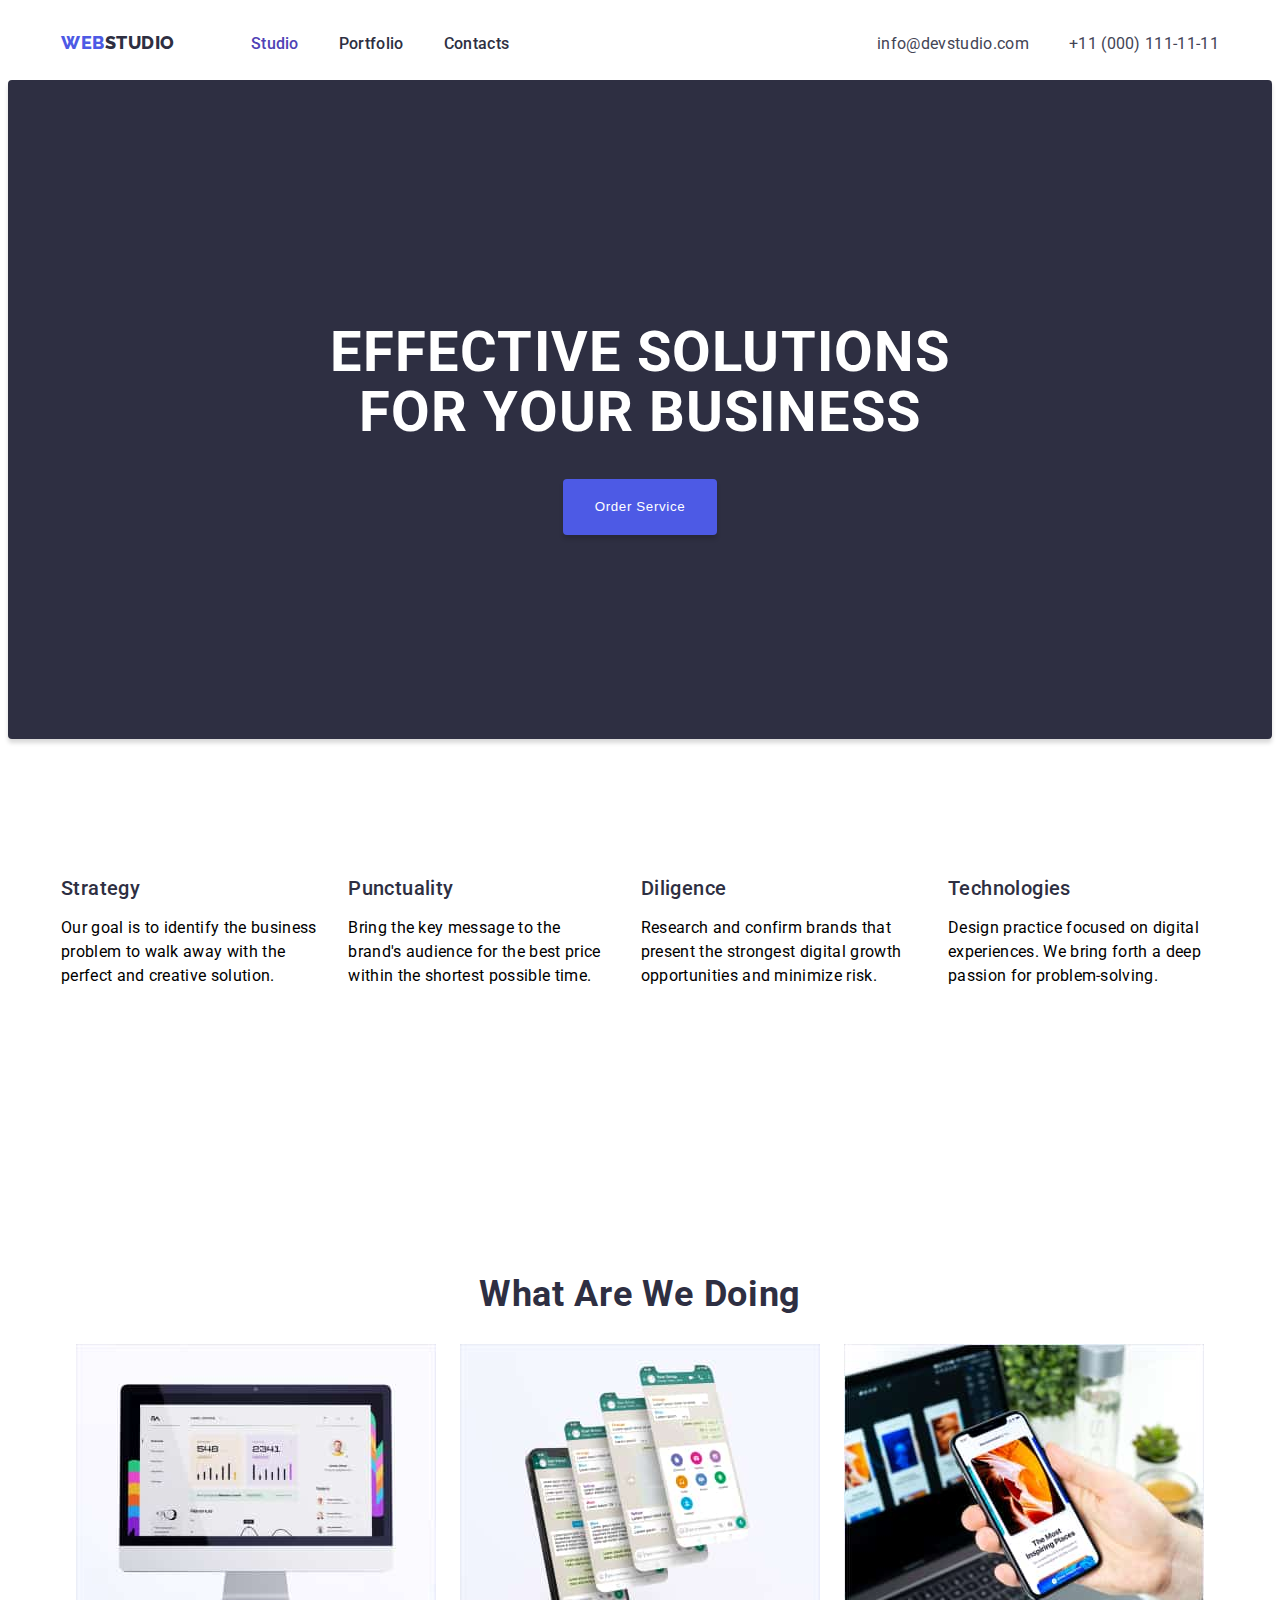
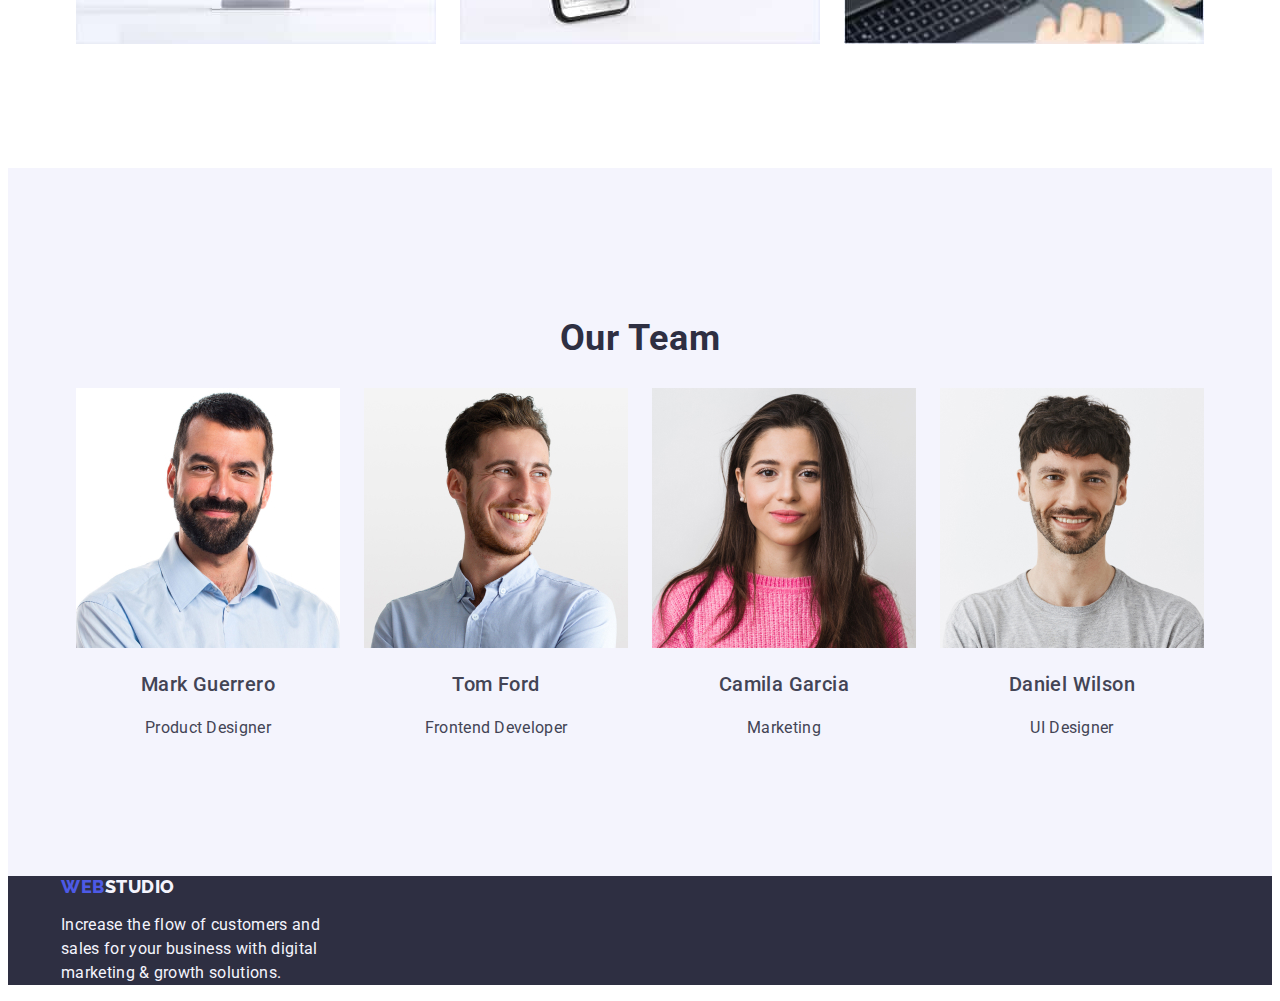
==== index.html @ bcec1100 "Initial commit" ====
<!DOCTYPE html>
<html lang="en">
<head>
    <meta charset="UTF-8">
    <meta name="viewport" content="width=device-width, initial-scale=1.0">
    <title>Studio</title>
    <link <link rel="preconnect" href="https://fonts.googleapis.com" />
    <link rel="preconnect" href="https://fonts.gstatic.com" crossorigin />
    <link href="https://fonts.googleapis.com/css2?family=Raleway:wght@800&family=Roboto:wght@400;500;700;900&display=swap" rel="stylesheet" />
    <link rel="stylesheet" href="./css/styles.css" />
    
</head>
<body>
    <header class="container d-flex header">
        <div class="d-flex">           
            
            <a href="webstudio"class="web"><span>WEB</span><span class="studio-nav"</span>STUDIO</a>
            
                <nav>
            
                <ul class="social-link list">
                    <li><a href="studio.html" class="social-link nav-link active">Studio</a></li>
                    <li><a href="portfolio.html" class="social-link nav-link">Portfolio</a></li>
                    <li><a href="#"class="social-link nav-link">Contacts</a></li>
                </ul>
            </nav>
        </div>    
        <section class="contacts-info list">
            <ul class="list">
                <li><a href="mailto:info@devstudio.com" class="contacts-info">info@devstudio.com</a></li>
                <li><a href="tel:+110001111111" class="contacts-info">+11 (000) 111-11-11</a></li>
            </ul>
        </section>
        
        </header>

        <section class="title banner">
            <h1>Effective Solutions <br />
                for Your Business</h1>
            <button type="button" class="title button">Order Service</button>
        </section>     
  
    

    <main>
        <section class="section container">
            <ul class="techniques f-list">
                <li><h2>Strategy</h2>
                <p>
                Our goal is to identify the business problem to walk away with the perfect and creative solution.
                </p></li>
                <li><h2>Punctuality</h2>
                <p>
                Bring the key message to the brand's audience for the best price within the shortest possible time.
                </p></li>
                <li><h2>Diligence</h2>
                <p>
                Research and confirm brands that present the strongest digital growth opportunities and minimize risk.
                </p></li>
                <li><h2>Technologies</h2>
                <p>
                Design practice focused on digital experiences. We bring forth a deep passion for problem-solving.
                </p></li>
            
            </ul>
    </section>

        <section class="what-we-do section container">        
        <h2>What are we doing</h2>
       
            <ul class="f-list">
                <li> <img src="images1/rectangle-71-(3).jpg" alt="rectangle-71-(3)" width="360" /></li>
                <li> <img src="images1/mobile.jpg" alt="mobile" width="360"/></li>
                <li> <img src="images1/mobile-with-hand.jpg" alt="mobile-with-hand" width="360" /></li>

            </ul>         


        </section>
        <div class="bg-cloud">
        <section class="team section container">
            
            <h2>Our Team</h2>                     
   
                <ul class="team-members f-list">
                <li> <img src="images2/images-1.jpg" alt="mark-guerrero" width="264" />
                <h3>Mark Guerrero</h3>
                <p>Product Designer</p></li>
                <li> <img src="images2/images-2.jpg" alt="tom-ford" width="264" />
                <h3>Tom Ford</h3>
                <p>Frontend Developer</p></li>
                <li> <img src="images2/images-3.jpg" alt="camila-garcia" width="264" />
                <h3>Camila Garcia</h3>
                <p>Marketing</p></li>
                <li> <img src="images2/images-4.jpg" alt="daniel-wilson" width="264" />
                <h3>Daniel Wilson</h3>
                <p>UI Designer</p></li>

                </ul>   
                        
         </section>   
        </div>
    </main>
 
    <footer>
        <section class="container">
        <a href="webstudio"class="web"><span>WEB</span><span class="studio-footer">STUDIO</span></a>
              
        <p class="text">
        Increase the flow of customers and <br/>
        sales for your business with digital <br/>
        marketing & growth solutions.
        </p>         
        
        </section>
    </footer>
    
    
</body>
</html>
---- css/styles.css ----
:root {
    --IRIS: #4D5AE5;
    --NAVY-BLUE: #2e2f42;
    --SLATE: #434455;
    --CLOUD: #f4f4fd;
    --ocean:#4f42b5;



}
ul {      
    list-style-type: none;
    padding: 0;
    margin: 0;
    

}
section.contact {
    text-decoration: none;

}

body {
    font-family: "Roboto", sans-serif;
}

section.title {
    background-color: #2E2F42;
}

h1 {
    font-size: 56px;
    text-align: center;
    font-family: Roboto;
    font-weight: 700;
    line-height: 60px;
    letter-spacing: 1.12px;
    text-transform: uppercase; 
    padding-top: 188px;
    
}


    
.container {
    max-width: 1158px;
    padding: 0 15px;
    margin: 0 auto;
}

.d-flex {
    display: flex;
        
}

.header {
    align-items: center;
    justify-content:space-between;
    padding-bottom: 24px;
    padding-top: 24px;
    margin: 0 auto;
        
}

nav .list {
    gap: 40px;
}

header .web {
    padding-right: 76px;
   
    
}

.title {
    color:#ffffff;
    background-color: #4D5AE5;
    border-radius: 4px;
    border: none;
    box-shadow: 0px 4px 4px 0px rgba(0, 0, 0, 0.15);
    font-size: 16px
    font-weight: 500;
    line-height: 24px;
    letter-spacing: 0.64px; 
    text-align: center;
    padding: 16px 32px;


    
}

.title button {
    text-align: center;
    margin-bottom: 188px;
}

.title button:hover {
    cursor: pointer;
    background-color: var(--ocean);
    
}

.web {
    color: #4d5ae5;
    text-decoration: none;
    font-family: Raleway;
    font-size: 18px;
    font-weight: 800;
    line-height: 21px;
    letter-spacing: 0.54px;
    text-transform: uppercase;   
}

.studio-nav {
    color: var(--NAVY-BLUE);
           
   
}
.social-link { 
    text-decoration: none;
    list-style-type: none;
    font-size: 16px;
    line-height: 24px;
    color: #2E2F42;
    letter-spacing: 0.32px;
    font-weight: 500;
    display: flex;
    
}    

.nav-link:hover,
.nav-link:focus {
    color: var(--ocean);
}

.active {
    color: var(--ocean);
}



.contacts-info {
    text-decoration: none;
    list-style-type: none;
    font-size: 16px;
    line-height: 24px;
    color: var(--SLATE);
    letter-spacing: 0.32px;
    font-weight: 400;
          
}

.list {
    display: flex;
    gap: 40px;
    
    
}

.f-list {
    display: flex;
    gap: 24px;
    justify-content: center;
   
    
}

.section {
    padding: 120px 0px;
   
}

.techniques h2 {
    color: var(--NAVY-BLUE);
    font-size: 20px;
    font-weight: 500;
    line-height: 24px;
    letter-spacing: 0.4px;
   

}

.techniques p {
    font-size: 16px;
    font-weight: 400px;
    line-height: 24px;
    letter-spacing: 0.32px;
    

}

.what-we-do h2 {
    font-size: 36px;
    font-weight: 700;
    line-height: 40px;
    letter-spacing: 0.72px;
    text-transform: capitalize;
    text-align: center;
    color: var(--NAVY-BLUE);

}

.bg-cloud {
    background: var(--CLOUD);
}


.team h2 {
    color: var(--NAVY-BLUE);
    text-align: center;
    font-size: 36px;
    font-weight: 700;
    line-height: 40px;
    letter-spacing: 0.72px;
    text-transform: capitalize;  

}

.team-members h3 {
    color: var(--SLATE);
    font-size: 20px;
    font-weight: 500;
    line-height: 24px;
    letter-spacing: 0.4px; 
    text-align: center;

}

.team-members p {
    color: var(--SLATE);
    font-size: 16px;
    font-weight: 400;
    line-height: 24px;
    letter-spacing: 0.32px;
    text-align: center;


}
.text {
    color: var(--CLOUD);
    font-size: 16px;
    font-weight: 400;
    line-height: 24px;
    letter-spacing: 0.32px;

}

footer {
    background-color: var(--NAVY-BLUE) ;
    
}


.studio-footer {
    color: var(--CLOUD);

}
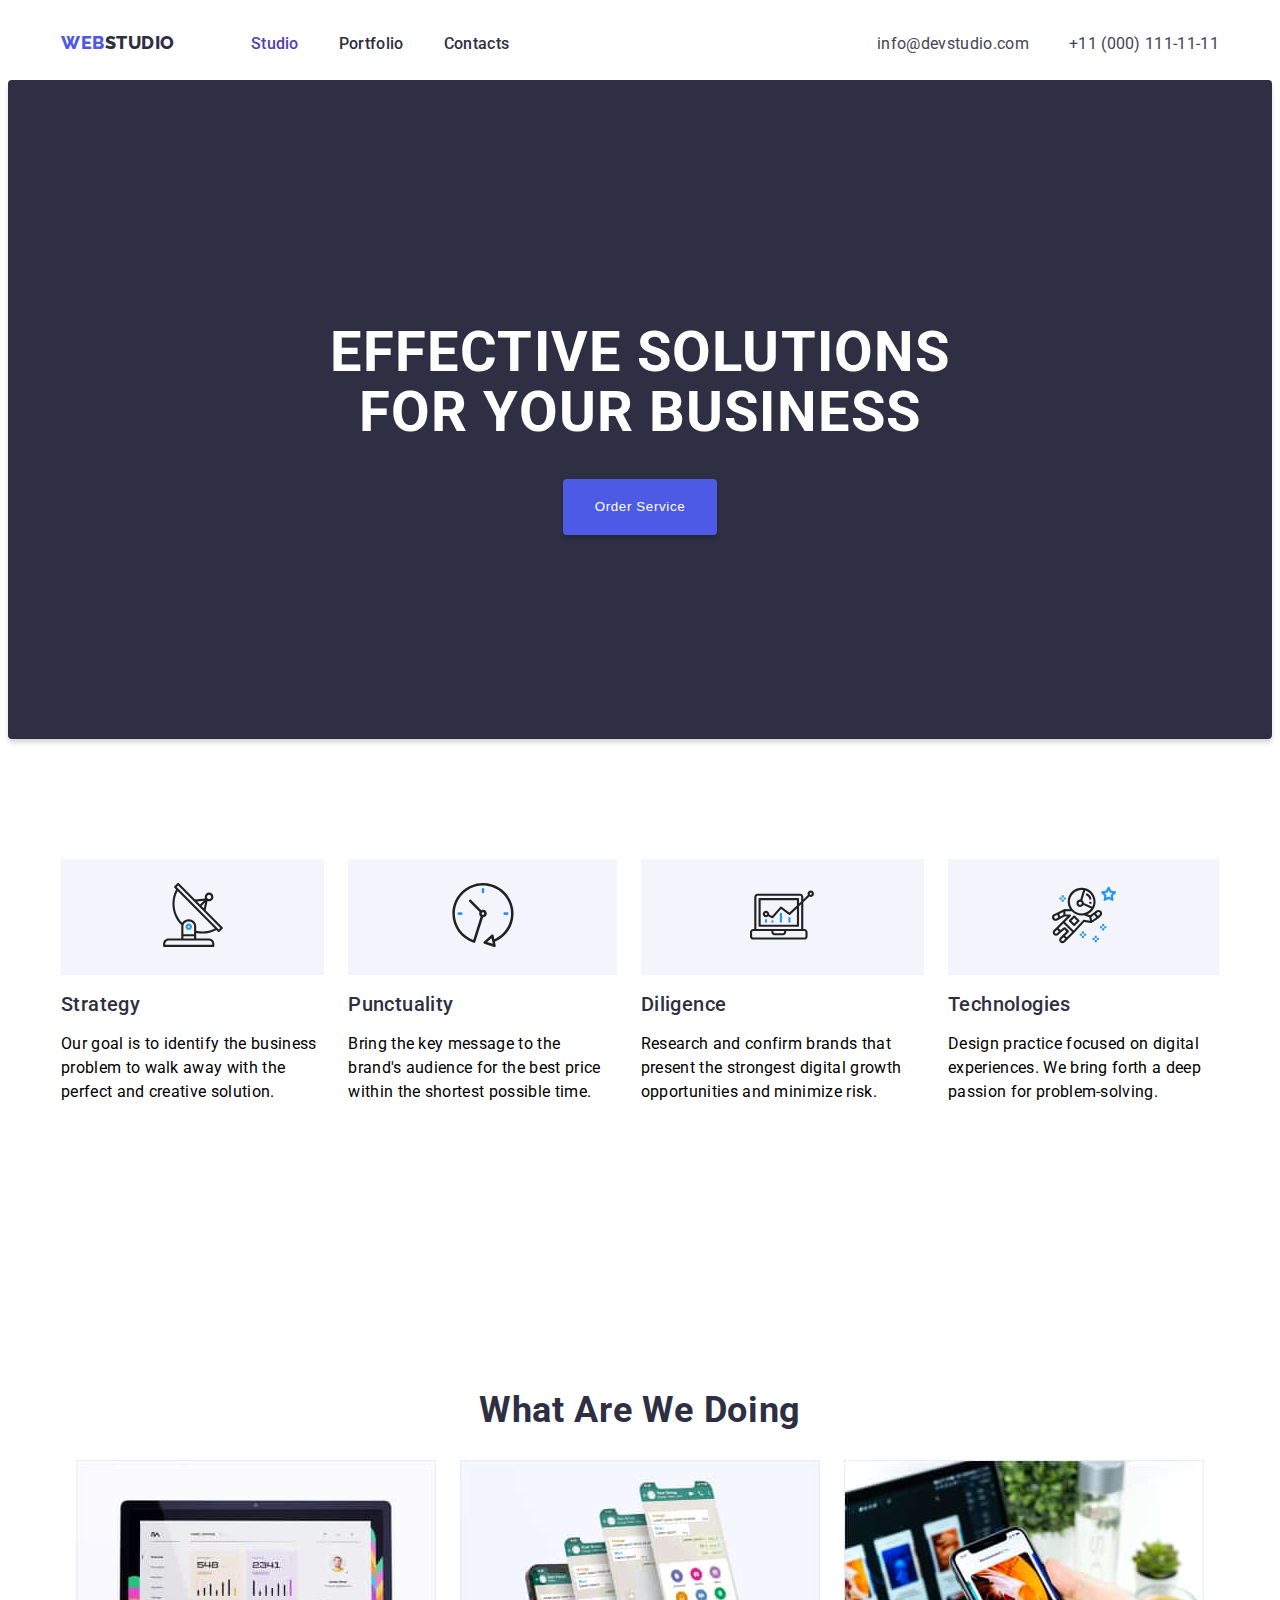
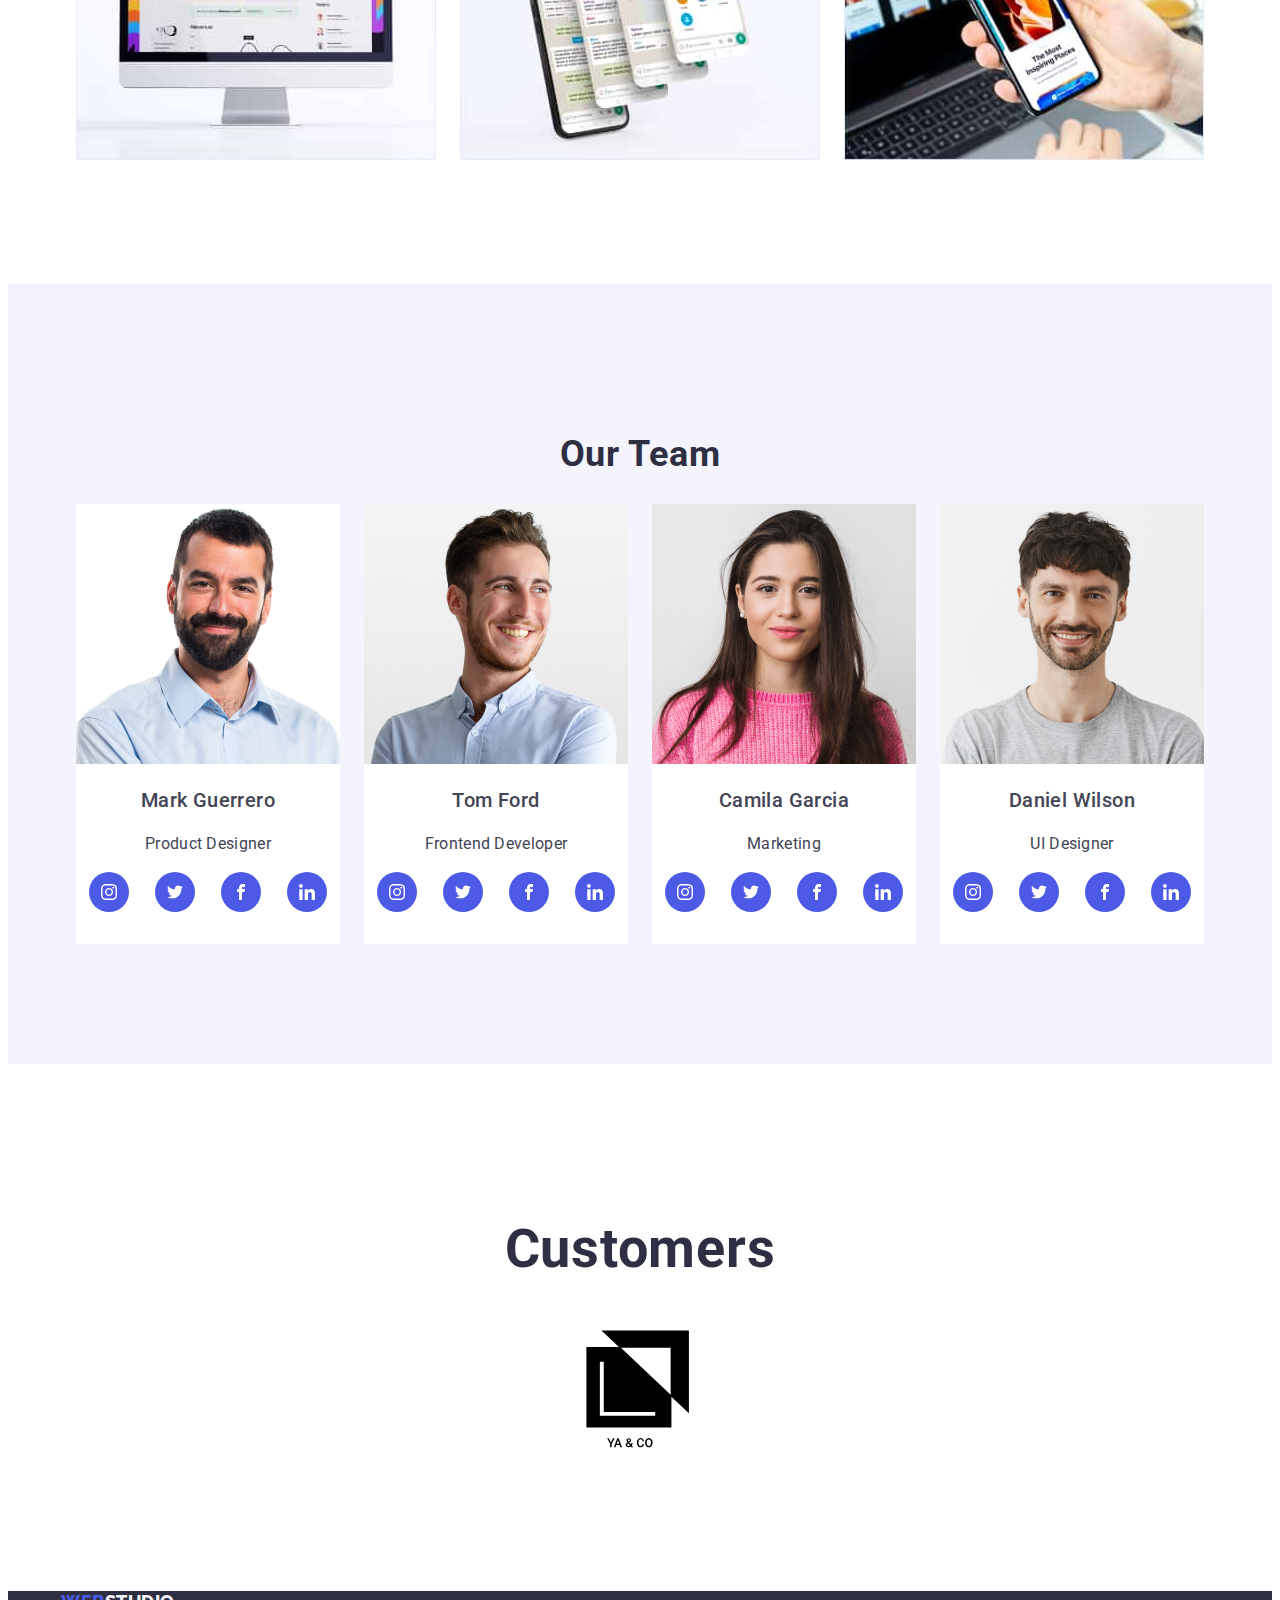
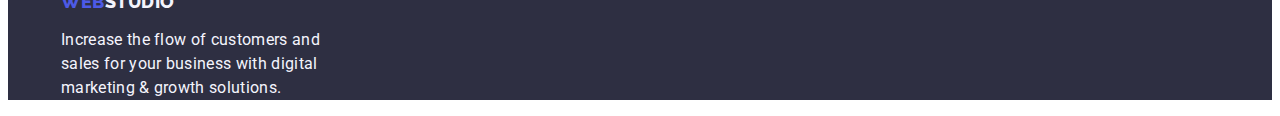
==== commit a8a393ea: "homework 4" ====
--- a/index.html
+++ b/index.html
@@ -45,19 +45,44 @@
     <main>
         <section class="section container">
             <ul class="techniques f-list">
-                <li><h2>Strategy</h2>
+                <li>
+                    <div class="about-icon " >
+                        <svg width="64" height="64">
+                            <use href="./images1/icons.svg#antenna-1"></use>
+                        </svg>
+                    </div>
+                    <h2>Strategy</h2>
                 <p>
                 Our goal is to identify the business problem to walk away with the perfect and creative solution.
                 </p></li>
-                <li><h2>Punctuality</h2>
+                <li>
+                 <div class="about-icon " >
+                        <svg width="64" height="64">
+                            <use href="./images1/icons.svg#clock-1"></use>
+                        </svg>
+                    </div>                
+                    <h2>Punctuality</h2>
                 <p>
                 Bring the key message to the brand's audience for the best price within the shortest possible time.
                 </p></li>
-                <li><h2>Diligence</h2>
+                <li>
+                    <div class="about-icon ">
+                        <svg width="64" height="64">
+                            <use href="./images1/icons.svg#diagram-1"></use>
+                        </svg>
+                    </div>
+                    
+                    <h2>Diligence</h2>
                 <p>
                 Research and confirm brands that present the strongest digital growth opportunities and minimize risk.
                 </p></li>
-                <li><h2>Technologies</h2>
+                <li>
+                    <div class="about-icon ">
+                        <svg width="64" height="64">
+                            <use href="./images1/icons.svg#astronaut-1"></use>
+                        </svg>
+                    </div>
+                    <h2>Technologies</h2>
                 <p>
                 Design practice focused on digital experiences. We bring forth a deep passion for problem-solving.
                 </p></li>
@@ -83,23 +108,162 @@
             <h2>Our Team</h2>                     
    
                 <ul class="team-members f-list">
-                <li> <img src="images2/images-1.jpg" alt="mark-guerrero" width="264" />
+                <li> 
+                    <div class="team-caption">
+                    <img src="images2/images-1.jpg" alt="mark-guerrero" width="264" />
                 <h3>Mark Guerrero</h3>
-                <p>Product Designer</p></li>
-                <li> <img src="images2/images-2.jpg" alt="tom-ford" width="264" />
+                <p>Product Designer</p>
+                <div class="team-socials">
+                    <a class="team-socials-icon">
+
+                        <svg width="16" height="16">
+                        <use href="./images1/icons.svg#instagram-2"></use>
+                        </svg>
+                    </a>
+                    <a class="team-socials-icon">
+                    
+                        <svg width="16" height="16">
+                            <use href="./images1/icons.svg#twitter-1"></use>
+                        </svg>
+                    </a>
+                    <a class="team-socials-icon">
+                    
+                        <svg width="16" height="16">
+                            <use href="./images1/icons.svg#facebook"></use>
+                        </svg>
+                    </a>
+                    <a class="team-socials-icon">
+                    
+                        <svg width="16" height="16">
+                            <use href="./images1/icons.svg#linkedin-1"></use>
+                        </svg>
+                    </a>
+                </div>
+                
+            </li>
+
+                <li> 
+                    <div class="team-caption">
+                    
+                    <img src="images2/images-2.jpg" alt="tom-ford" width="264" />
                 <h3>Tom Ford</h3>
-                <p>Frontend Developer</p></li>
-                <li> <img src="images2/images-3.jpg" alt="camila-garcia" width="264" />
+                <p>Frontend Developer</p>
+                    <div class="team-socials">
+                        <a class="team-socials-icon">
+                    
+                            <svg width="16" height="16">
+                                <use href="./images1/icons.svg#instagram-2"></use>
+                            </svg>
+                        </a>
+                        <a class="team-socials-icon">
+                    
+                            <svg width="16" height="16">
+                                <use href="./images1/icons.svg#twitter-1"></use>
+                            </svg>
+                        </a>
+                        <a class="team-socials-icon">
+                    
+                            <svg width="16" height="16">
+                                <use href="./images1/icons.svg#facebook"></use>
+                            </svg>
+                        </a>
+                        <a class="team-socials-icon">
+                    
+                            <svg width="16" height="16">
+                                <use href="./images1/icons.svg#linkedin-1"></use>
+                            </svg>
+                        </a>
+                    </div>
+            </li>
+
+                <li>
+                    <div class="team-caption">
+                    <img src="images2/images-3.jpg" alt="camila-garcia" width="264" />
                 <h3>Camila Garcia</h3>
-                <p>Marketing</p></li>
-                <li> <img src="images2/images-4.jpg" alt="daniel-wilson" width="264" />
+                <p>Marketing</p>
+                <div class="team-socials">
+                    <a class="team-socials-icon">
+                
+                        <svg width="16" height="16">
+                            <use href="./images1/icons.svg#instagram-2"></use>
+                        </svg>
+                    </a>
+                    <a class="team-socials-icon">
+                
+                        <svg width="16" height="16">
+                            <use href="./images1/icons.svg#twitter-1"></use>
+                        </svg>
+                    </a>
+                    <a class="team-socials-icon">
+                
+                        <svg width="16" height="16">
+                            <use href="./images1/icons.svg#facebook"></use>
+                        </svg>
+                    </a>
+                    <a class="team-socials-icon">
+                
+                        <svg width="16" height="16">
+                            <use href="./images1/icons.svg#linkedin-1"></use>
+                        </svg>
+                    </a>
+                </div>
+            </li>
+                <li>
+                    <div class="team-caption">                
+                    <img src="images2/images-4.jpg" alt="daniel-wilson" width="264" />
                 <h3>Daniel Wilson</h3>
-                <p>UI Designer</p></li>
-
-                </ul>   
+                <p>UI Designer</p>
+            <div class="team-socials">
+                <a class="team-socials-icon">
+            
+                    <svg width="16" height="16">
+                        <use href="./images1/icons.svg#instagram-2"></use>
+                    </svg>
+                </a>
+                <a class="team-socials-icon">
+            
+                    <svg width="16" height="16">
+                        <use href="./images1/icons.svg#twitter-1"></use>
+                    </svg>
+                </a>
+                <a class="team-socials-icon">
+            
+                    <svg width="16" height="16">
+                        <use href="./images1/icons.svg#facebook"></use>
+                    </svg>
+                </a>
+                <a class="team-socials-icon">
+            
+                    <svg width="16" height="16">
+                        <use href="./images1/icons.svg#linkedin-1"></use>
+                    </svg>
+                </a>
+            </div>
+                   
+            </li>
+
+        </ul>   
                         
          </section>   
         </div>
+
+        
+        <section class="customers section container">
+            <h2>Customers</h2>
+            <ul>
+                <li>
+                    <a href="#">
+                        <svg>
+                            <use href="./images1/icons.svg#Logo-6">
+                                 
+                            </use>
+                        </svg>
+                    </a>
+                </li>
+            </ul>
+
+
+        </section>
     </main>
  
     <footer>
--- a/css/styles.css
+++ b/css/styles.css
@@ -170,6 +170,12 @@
    
 }
 
+.about-icon {
+    padding: 24px 0;
+    text-align: center;
+    background-color: var(--CLOUD); 
+}
+
 .techniques h2 {
     color: var(--NAVY-BLUE);
     font-size: 20px;
@@ -204,6 +210,35 @@
     background: var(--CLOUD);
 }
 
+.team-socials {
+    display: flex;
+    justify-content: space-around;
+    padding-bottom: 32px;
+
+}
+.team-socials-icon {
+    background-color: var(--IRIS);
+    border-radius: 50%;
+    height: 40px;
+    width: 40px;
+    display: flex;
+    align-items: center;
+    justify-content: center;
+    
+
+
+}
+
+.team-socials-icon svg {
+    fill: white;
+    
+}
+
+.team-caption {
+    background-color: #ffffff;
+}
+ 
+
 
 .team h2 {
     color: var(--NAVY-BLUE);
@@ -215,7 +250,16 @@
     text-transform: capitalize;  
 
 }
-
+.customers {
+    color: var(--NAVY-BLUE);
+    text-align: center;
+    font-size: 36px;
+    font-weight: 700;
+    line-height: 40px;
+    letter-spacing: 0.72px;
+    text-transform: capitalize;
+
+}
 .team-members h3 {
     color: var(--SLATE);
     font-size: 20px;
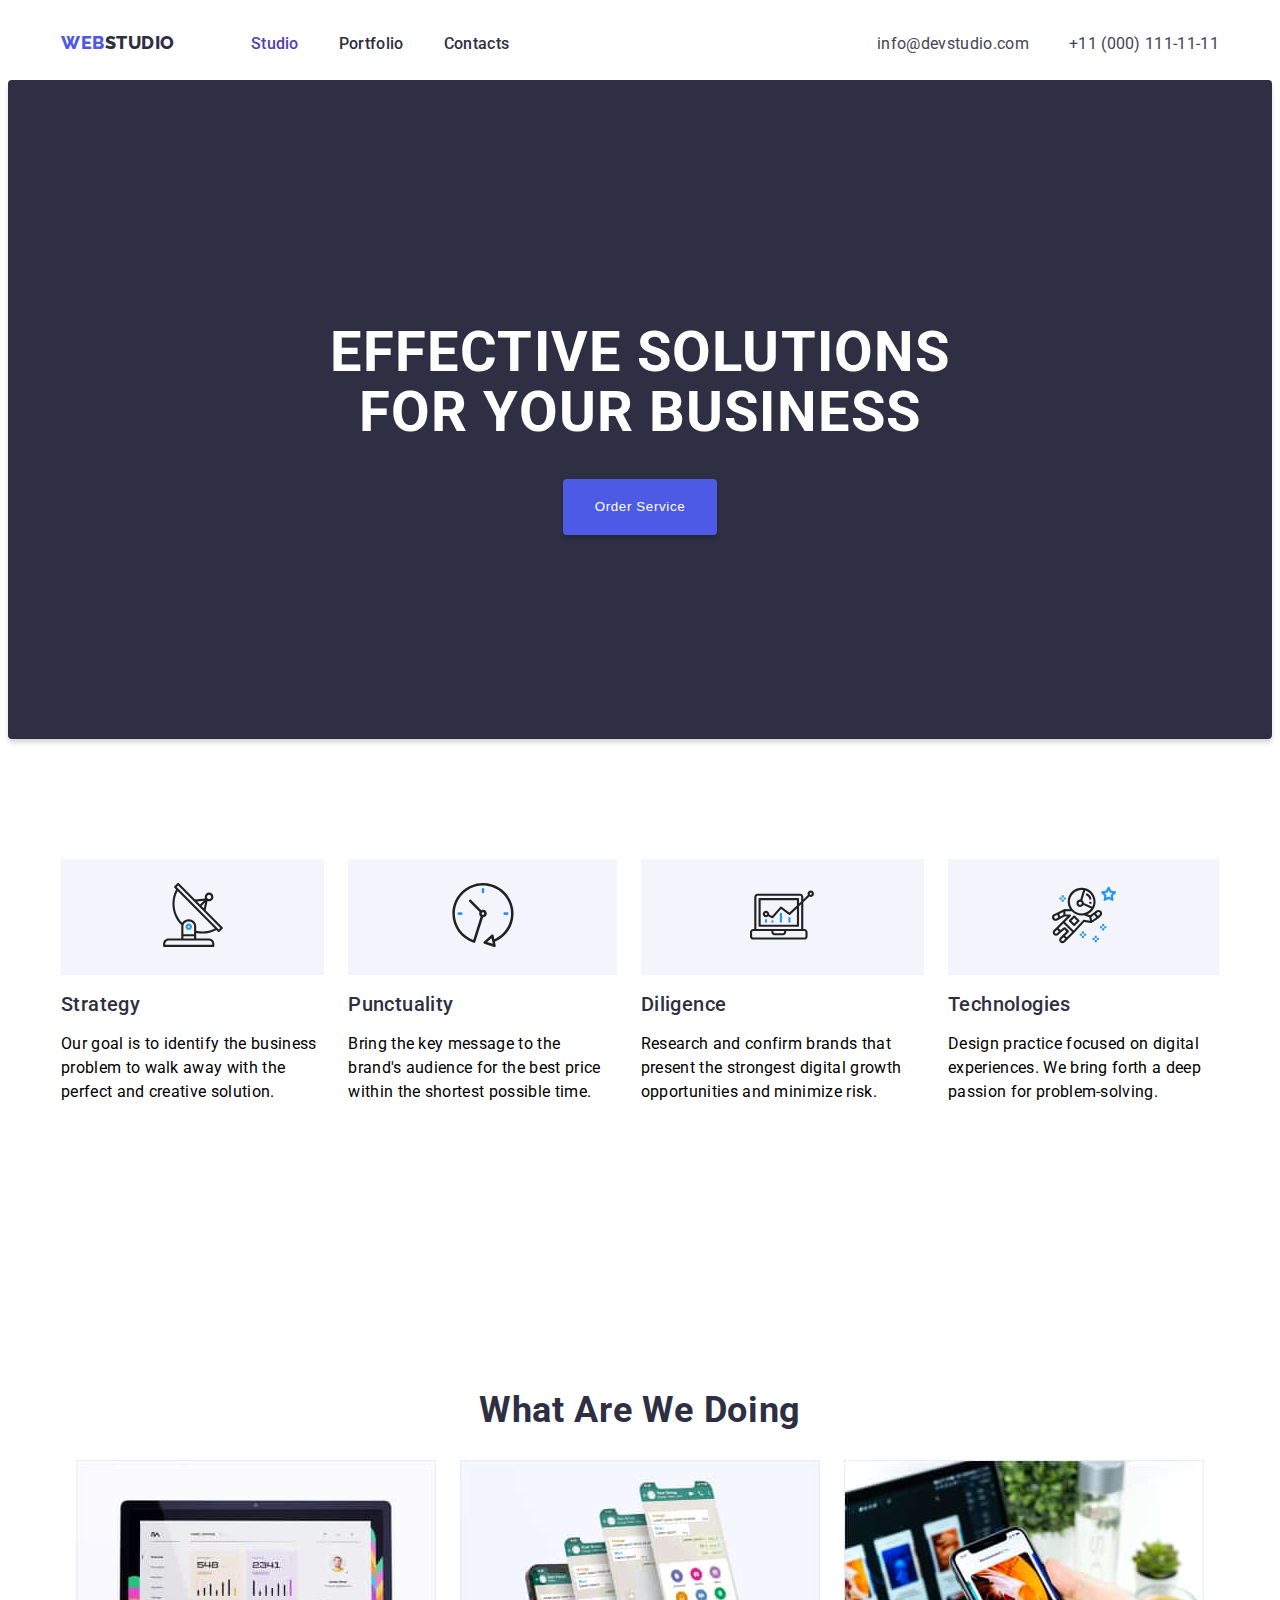
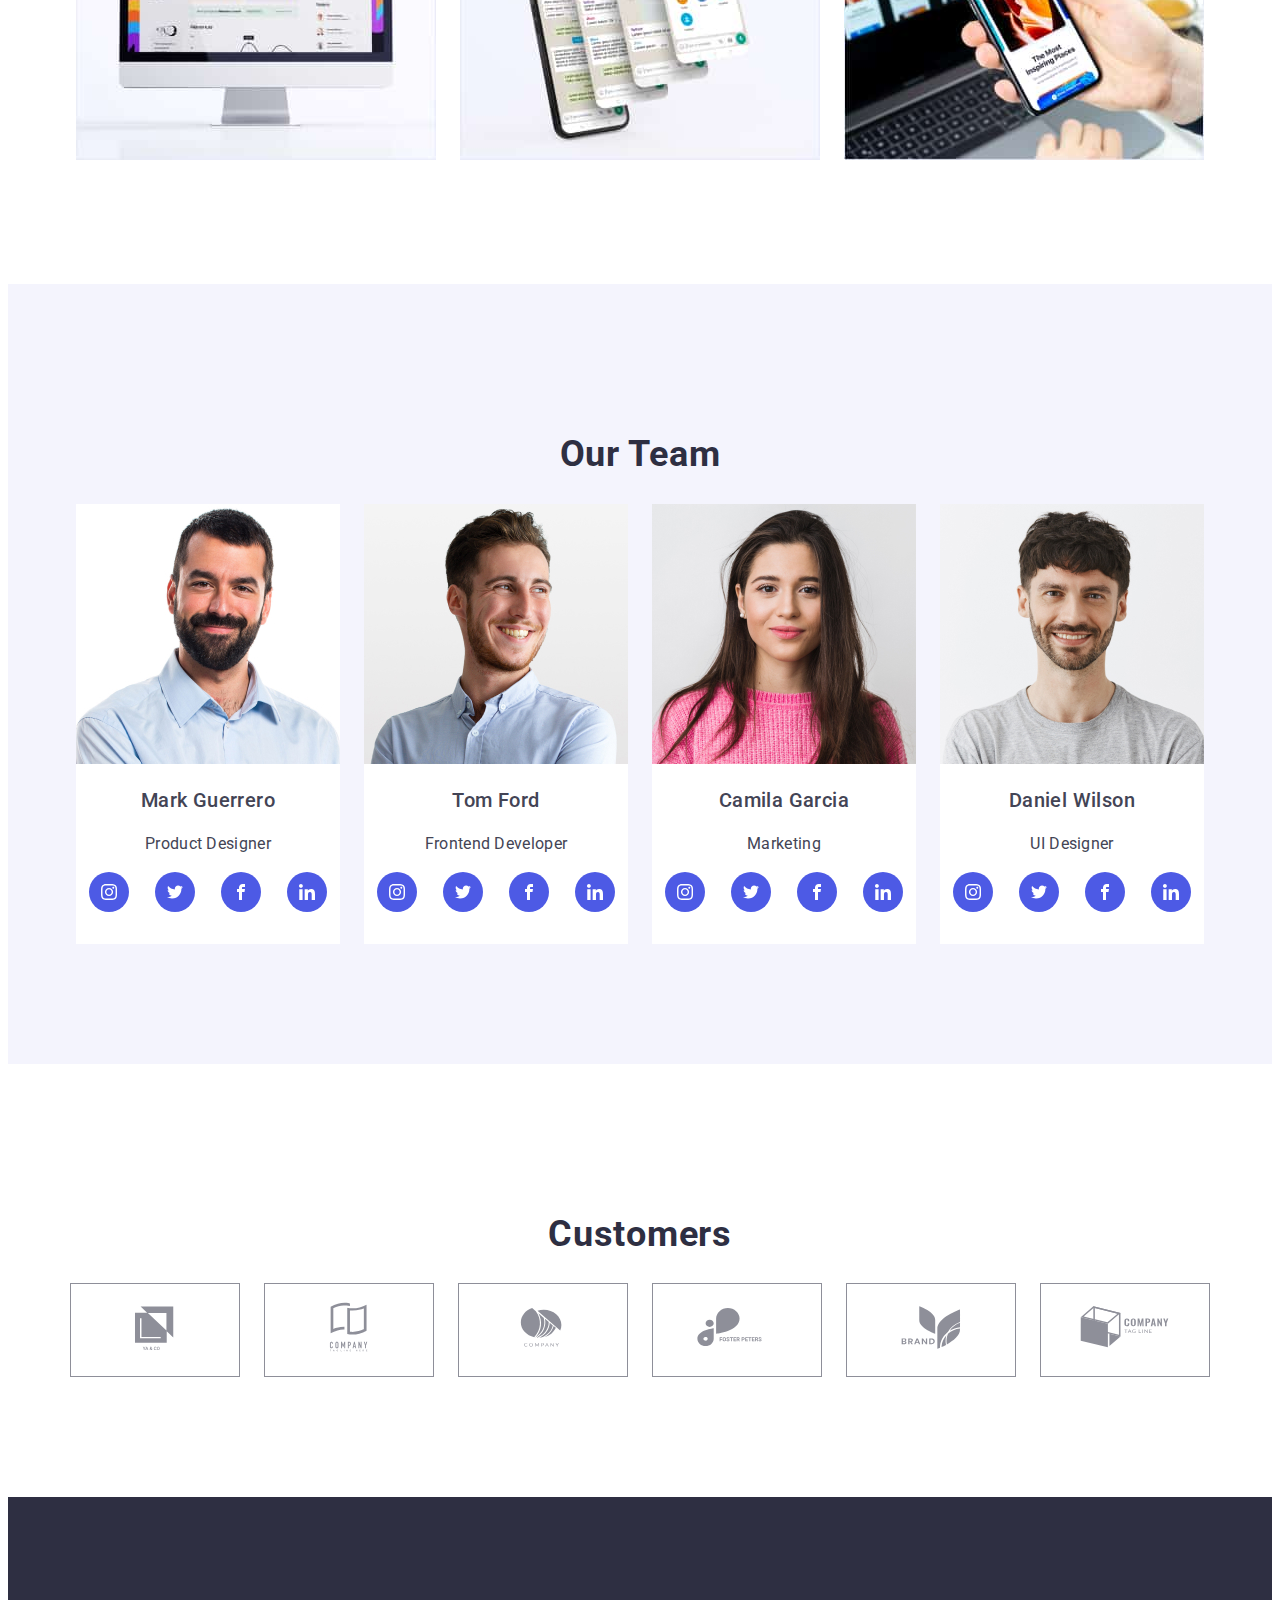
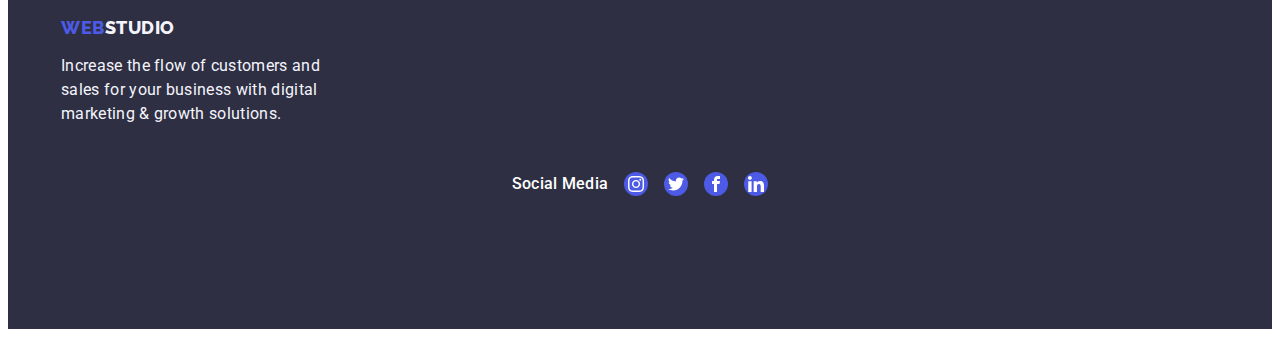
==== commit a6ce3c7a: "update css" ====
--- a/index.html
+++ b/index.html
@@ -250,12 +250,58 @@
         
         <section class="customers section container">
             <h2>Customers</h2>
-            <ul>
-                <li>
-                    <a href="#">
-                        <svg>
+            <ul class="f-list">
+                <li class="customer-icon">
+                    <a href="#">
+                        <svg width="104" height="56">
                             <use href="./images1/icons.svg#Logo-6">
                                  
+                            </use>
+                        </svg>
+                    </a>
+                </li>
+
+                <li class="customer-icon">
+                    <a href="#">
+                        <svg width="104" height="56">
+                            <use href="./images1/icons.svg#Logo-4">
+                
+                            </use>
+                        </svg>
+                    </a>
+                </li>
+                <li class="customer-icon">
+                    <a href="#">
+                        <svg width="104" height="56">
+                            <use href="./images1/icons.svg#Logo-5">
+                
+                            </use>
+                        </svg>
+                    </a>
+                </li>
+                <li class="customer-icon">
+                    <a href="#">
+                        <svg width="104" height="56">
+                            <use href="./images1/icons.svg#Logo-2">
+                
+                            </use>
+                        </svg>
+                    </a>
+                </li>
+                <li class="customer-icon">
+                    <a href="#">
+                        <svg width="104" height="56">
+                            <use href="./images1/icons.svg#Logo">
+                
+                            </use>
+                        </svg>
+                    </a>
+                </li>
+                <li class="customer-icon">
+                    <a href="#">
+                        <svg width="104" height="56">
+                            <use href="./images1/icons.svg#Logo-1">
+                
                             </use>
                         </svg>
                     </a>
@@ -267,15 +313,47 @@
     </main>
  
     <footer>
-        <section class="container">
-        <a href="webstudio"class="web"><span>WEB</span><span class="studio-footer">STUDIO</span></a>
-              
-        <p class="text">
-        Increase the flow of customers and <br/>
-        sales for your business with digital <br/>
-        marketing & growth solutions.
-        </p>         
-        
+        <section class="section container">
+            <div>
+                <a href="webstudio"class="web"><span>WEB</span><span class="studio-footer">STUDIO</span></a>
+                <p class="text">
+                Increase the flow of customers and <br />
+                sales for your business with digital <br />
+                marketing & growth solutions.
+                </p>
+            </div>
+
+            <div class="footer-socials-icon">
+                
+                <h2 class="social-media">Social Media</h2>
+                
+                <a class="socials-icon">
+        
+                    <svg width="16" height="16">
+                        <use href="./images1/icons.svg#instagram-2"></use>
+                    </svg>
+                </a>
+                <a class="socials-icon">
+        
+                    <svg width="16" height="16">
+                        <use href="./images1/icons.svg#twitter-1"></use>
+                    </svg>
+                </a>
+                <a class="socials-icon">
+        
+                    <svg width="16" height="16">
+                        <use href="./images1/icons.svg#facebook"></use>
+                    </svg>
+                </a>
+                <a class="socials-icon">
+        
+                    <svg width="16" height="16">
+                        <use href="./images1/icons.svg#linkedin-1"></use>
+                    </svg>
+                </a>
+       
+            </div>
+            
         </section>
     </footer>
     
--- a/css/styles.css
+++ b/css/styles.css
@@ -4,6 +4,7 @@
     --SLATE: #434455;
     --CLOUD: #f4f4fd;
     --ocean:#4f42b5;
+    --light slate: #8e8f99;
 
 
 
@@ -26,6 +27,7 @@
 
 section.title {
     background-color: #2E2F42;
+   
 }
 
 h1 {
@@ -87,6 +89,12 @@
 
 
     
+}
+
+.title banner {
+    background: url("./images1/people-office-1.jpg");
+    height: 600px;
+    background-size: cover;
 }
 
 .title button {
@@ -250,36 +258,107 @@
     text-transform: capitalize;  
 
 }
-.customers {
+
+
+.team-members h3 {
+    color: var(--SLATE);
+    font-size: 20px;
+    font-weight: 500;
+    line-height: 24px;
+    letter-spacing: 0.4px; 
+    text-align: center;
+
+}
+
+.team-members p {
+    color: var(--SLATE);
+    font-size: 16px;
+    font-weight: 400;
+    line-height: 24px;
+    letter-spacing: 0.32px;
+    text-align: center;
+
+}
+
+
+.customers h2 {
     color: var(--NAVY-BLUE);
     text-align: center;
     font-size: 36px;
     font-weight: 700;
     line-height: 40px;
     letter-spacing: 0.72px;
-    text-transform: capitalize;
-
-}
-.team-members h3 {
-    color: var(--SLATE);
-    font-size: 20px;
-    font-weight: 500;
-    line-height: 24px;
-    letter-spacing: 0.4px; 
-    text-align: center;
-
-}
-
-.team-members p {
-    color: var(--SLATE);
-    font-size: 16px;
-    font-weight: 400;
-    line-height: 24px;
-    letter-spacing: 0.32px;
-    text-align: center;
-
-
-}
+
+}
+.customer-icon {
+    border: 1px solid #8e8f99;
+    padding: 16px 32px;
+
+}
+
+.customer-icon:hover,
+.customer-icon:focus {
+    border-color: var(--IRIS);
+
+}    
+
+.customer-icon:hover svg,
+.customer-icon:focus svg {
+    fill: var(--IRIS);
+}
+.customer-icon svg {
+    fill: #8e8f99;
+}
+
+footer {
+    background-color: var(--NAVY-BLUE) ;
+    
+}
+.social-media {
+    color:#ffffff;
+    font-family: Roboto;
+    font-size: 16px;
+    font-weight: 500;
+    line-height: 24px;
+    letter-spacing: .32px;
+    display: flex;
+    text-align: center;
+    justify-content: center;
+        
+}
+
+.socials-icon {
+    background-color: var(--IRIS);
+    border-radius: 50%;
+    height: 24px;
+    width: 24px;
+    display: flex;
+    align-items: center;
+    justify-content: center;
+    
+    
+}
+
+.footer-socials-icon {
+    display: flex;
+    align-items: center;
+    text-align: center;
+    justify-content: center;
+    gap: 16px;
+    padding-top: 16px;
+
+     
+}
+
+.footer-socials-icon svg {
+    fill: white;
+
+}
+.footer {
+    display: flex;
+    justify-content: center;
+}
+
 .text {
     color: var(--CLOUD);
     font-size: 16px;
@@ -289,11 +368,6 @@
 
 }
 
-footer {
-    background-color: var(--NAVY-BLUE) ;
-    
-}
-
 
 .studio-footer {
     color: var(--CLOUD);
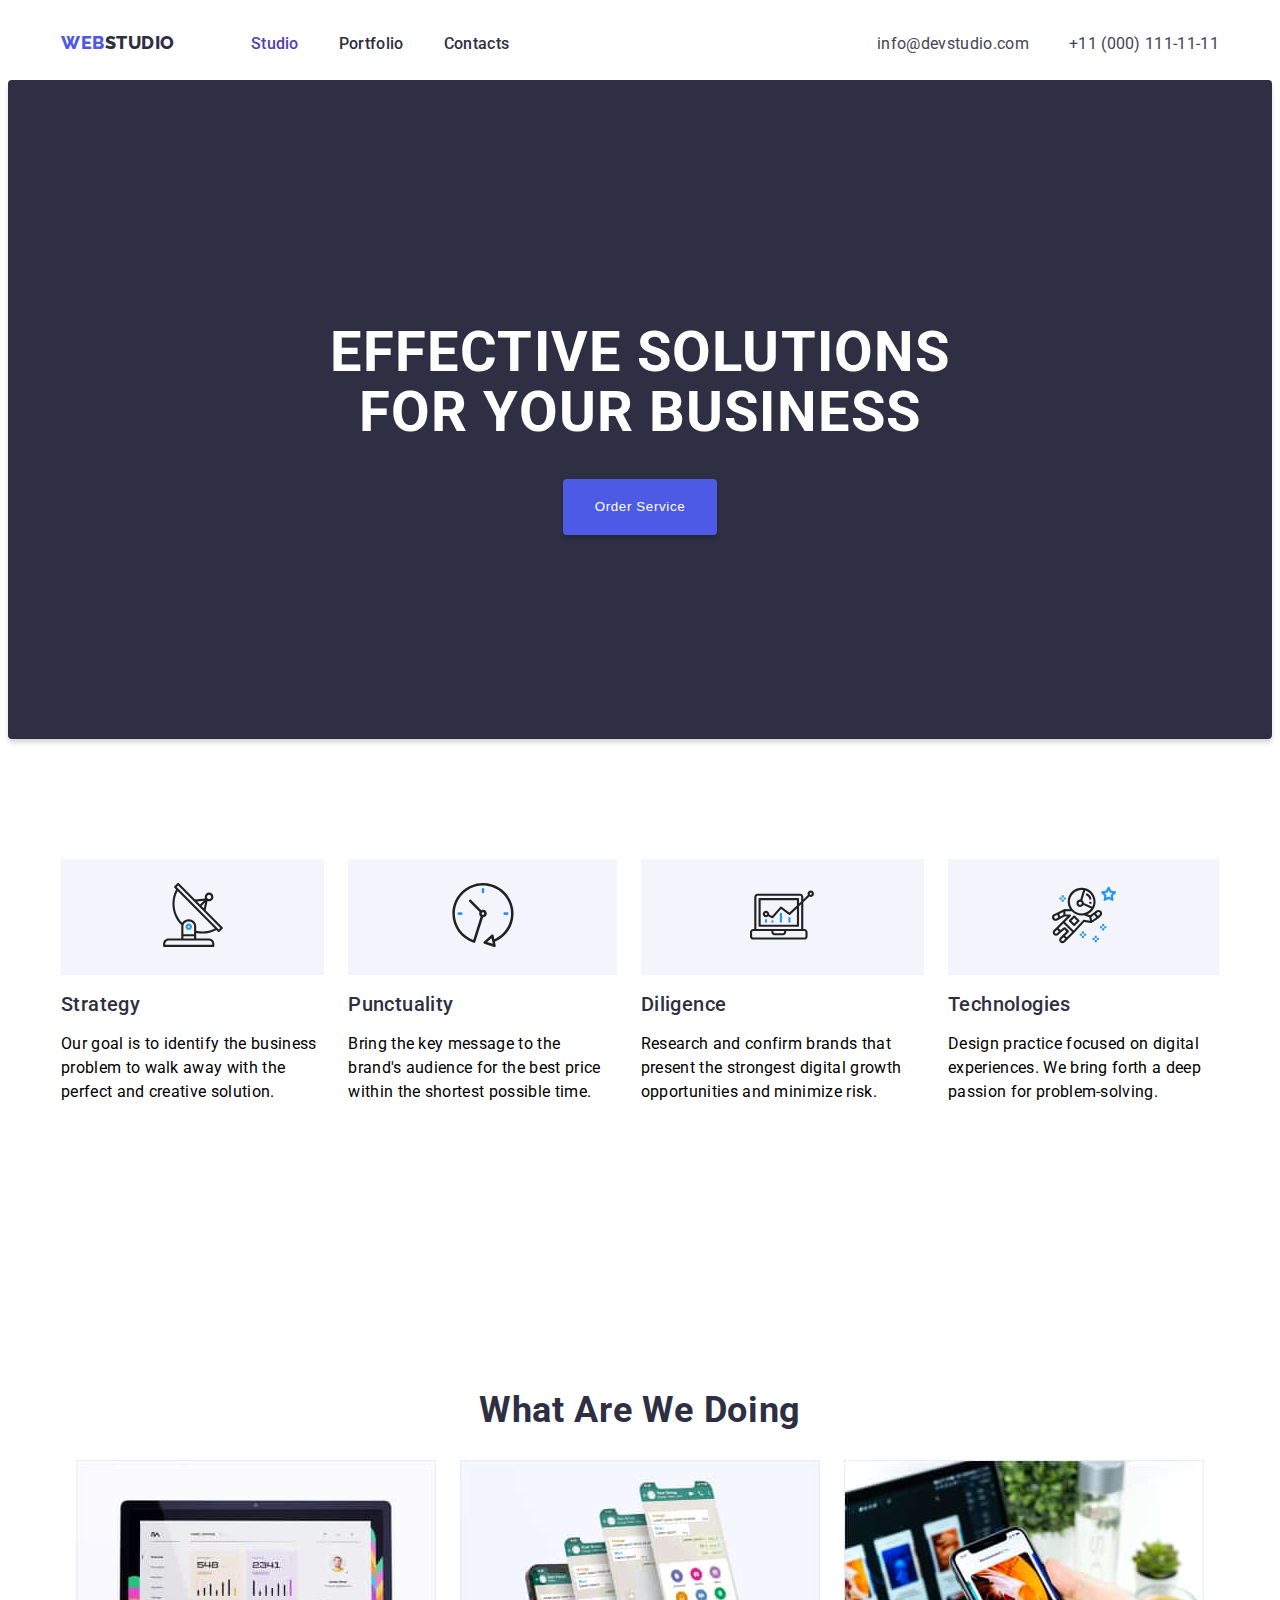
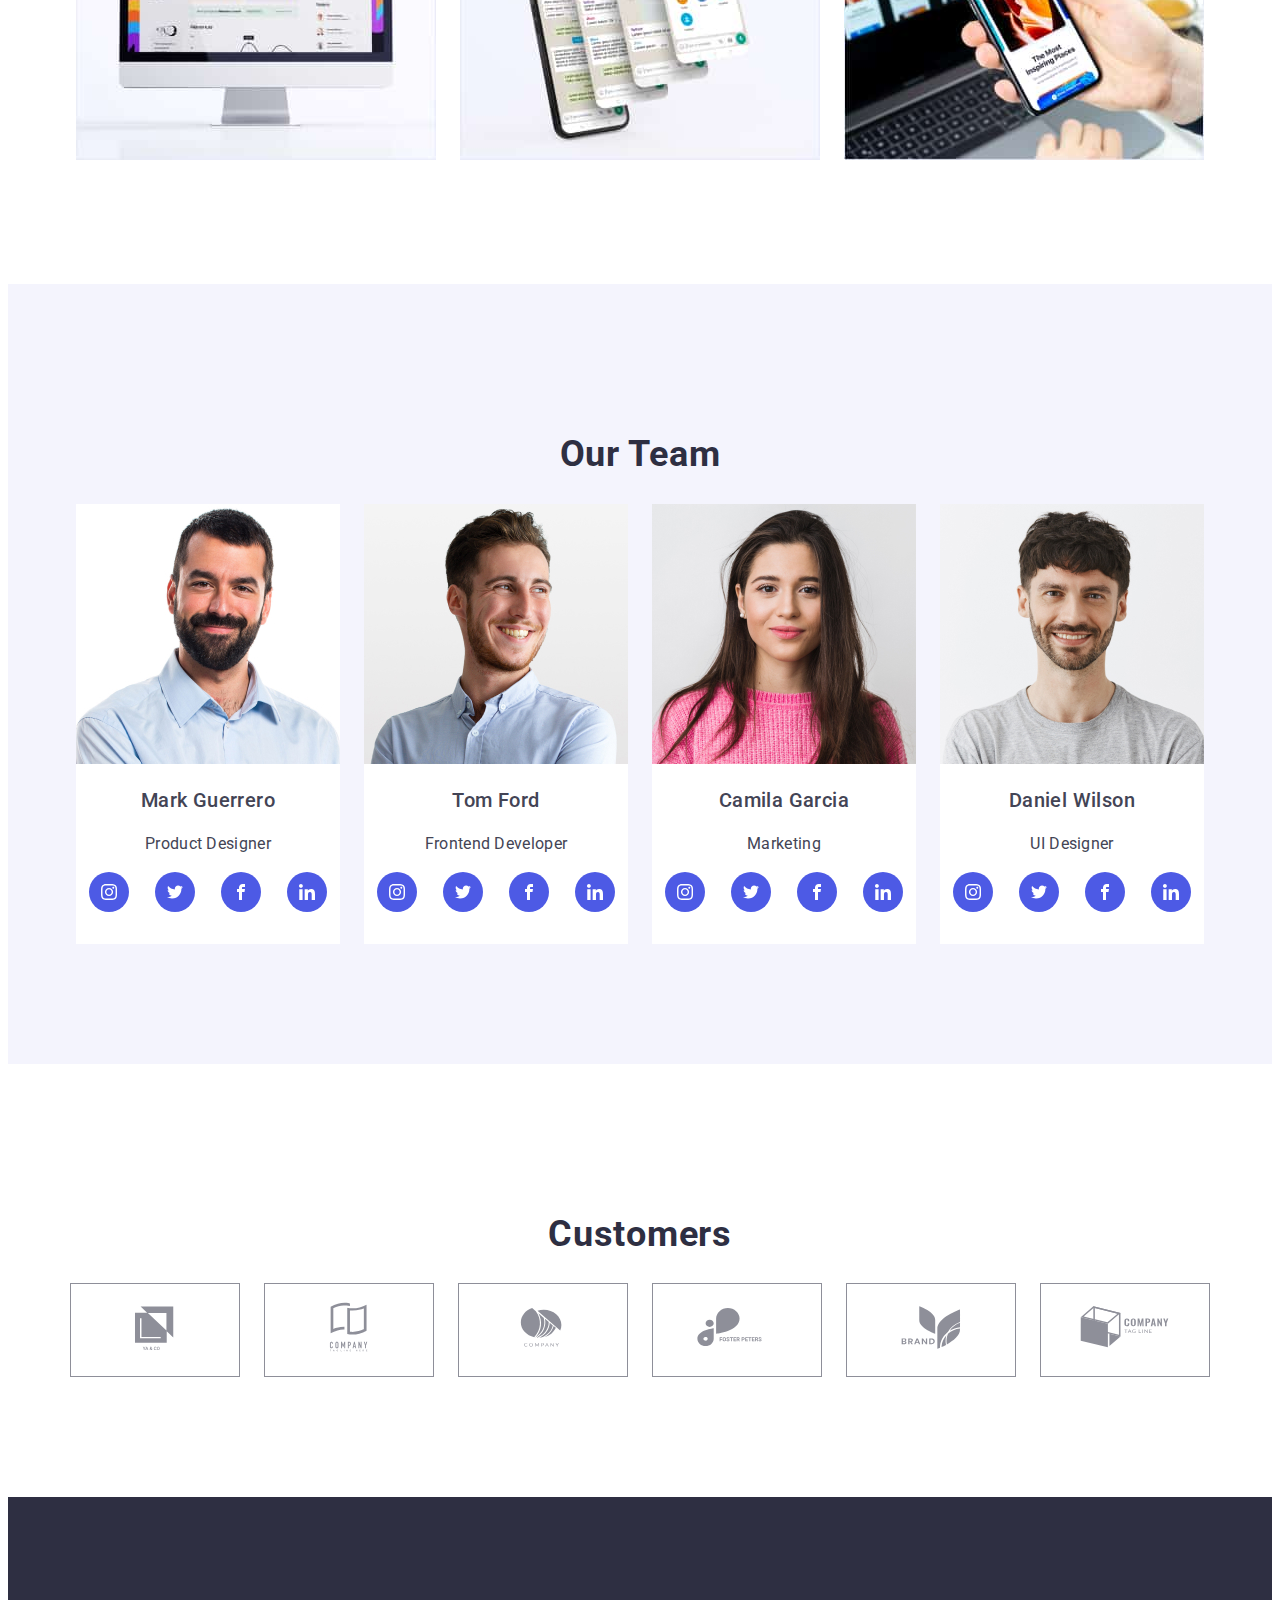
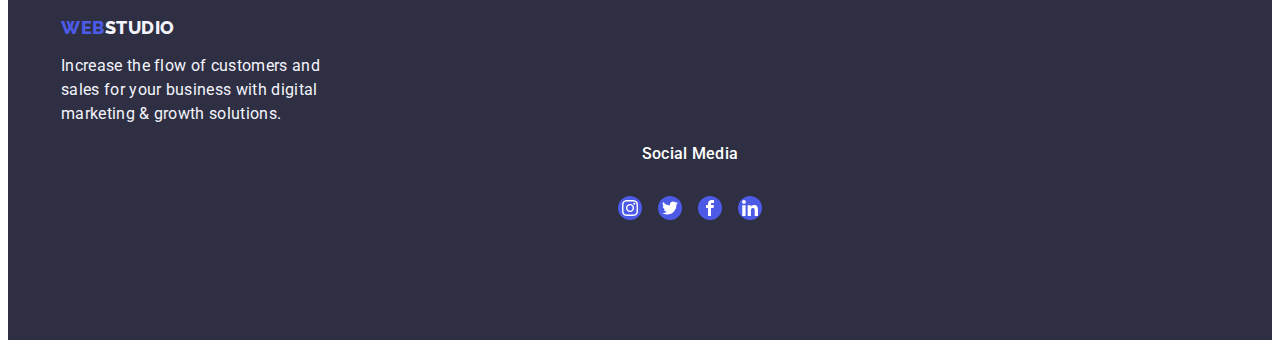
==== commit fc5e2a51: "update css" ====
--- a/index.html
+++ b/index.html
@@ -323,10 +323,10 @@
                 </p>
             </div>
 
-            <div class="footer-socials-icon">
+            <div class="footer-socials">
                 
                 <h2 class="social-media">Social Media</h2>
-                
+                <div class="footer-socials-icon">
                 <a class="socials-icon">
         
                     <svg width="16" height="16">
@@ -353,6 +353,7 @@
                 </a>
        
             </div>
+        </div>
             
         </section>
     </footer>
--- a/css/styles.css
+++ b/css/styles.css
@@ -26,8 +26,8 @@
 }
 
 section.title {
-    background-color: #2E2F42;
-   
+    background: var(--NAVY-BLUE);
+ 
 }
 
 h1 {
@@ -41,9 +41,7 @@
     padding-top: 188px;
     
 }
-
-
-    
+   
 .container {
     max-width: 1158px;
     padding: 0 15px;
@@ -232,9 +230,7 @@
     display: flex;
     align-items: center;
     justify-content: center;
-    
-
-
+ 
 }
 
 .team-socials-icon svg {
@@ -311,8 +307,13 @@
 }
 
 footer {
-    background-color: var(--NAVY-BLUE) ;
-    
+    background-color: var(--NAVY-BLUE);
+  
+    
+}
+
+.footer-socials {
+    margin-left: 100px;
 }
 .social-media {
     color:#ffffff;
@@ -322,8 +323,9 @@
     line-height: 24px;
     letter-spacing: .32px;
     display: flex;
-    text-align: center;
-    justify-content: center;
+    align-items: center;
+    justify-content: center;
+   
         
 }
 
@@ -356,7 +358,10 @@
 }
 .footer {
     display: flex;
-    justify-content: center;
+    align-items: center;
+
+
+    
 }
 
 .text {
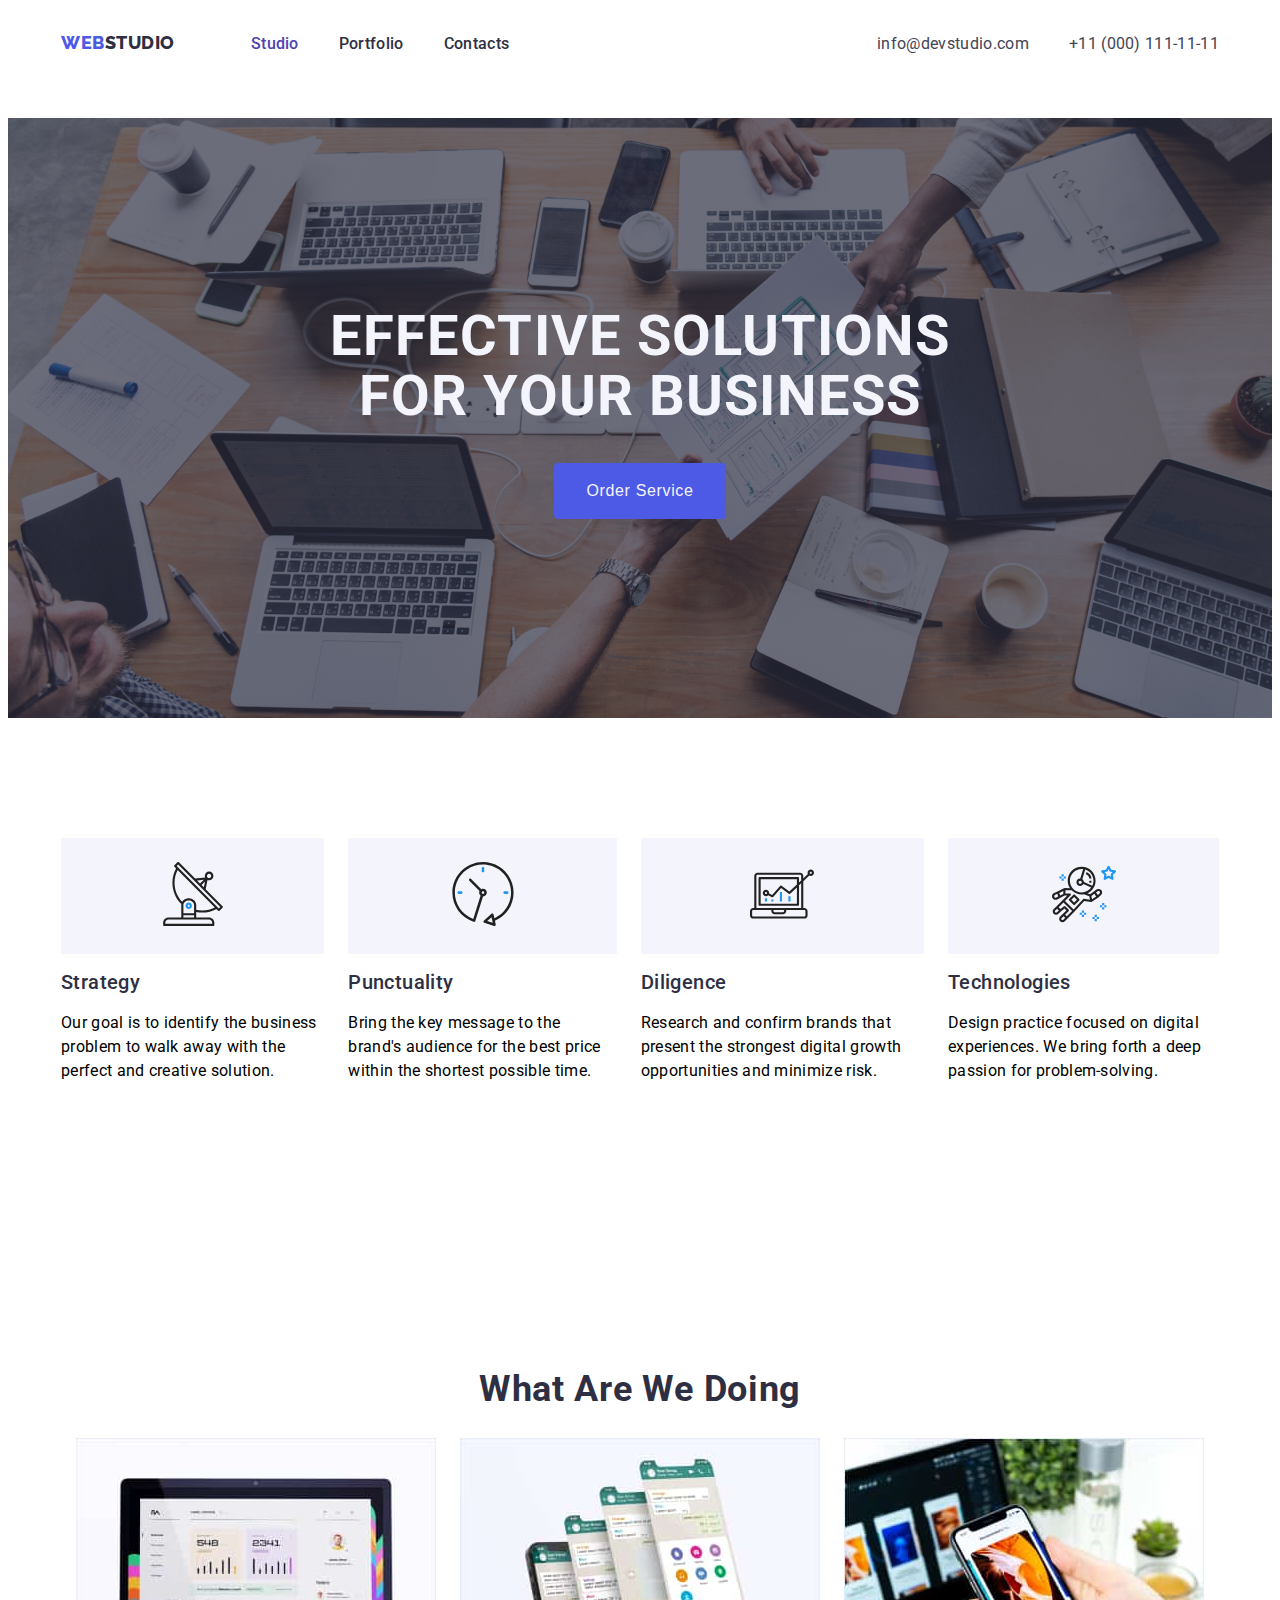
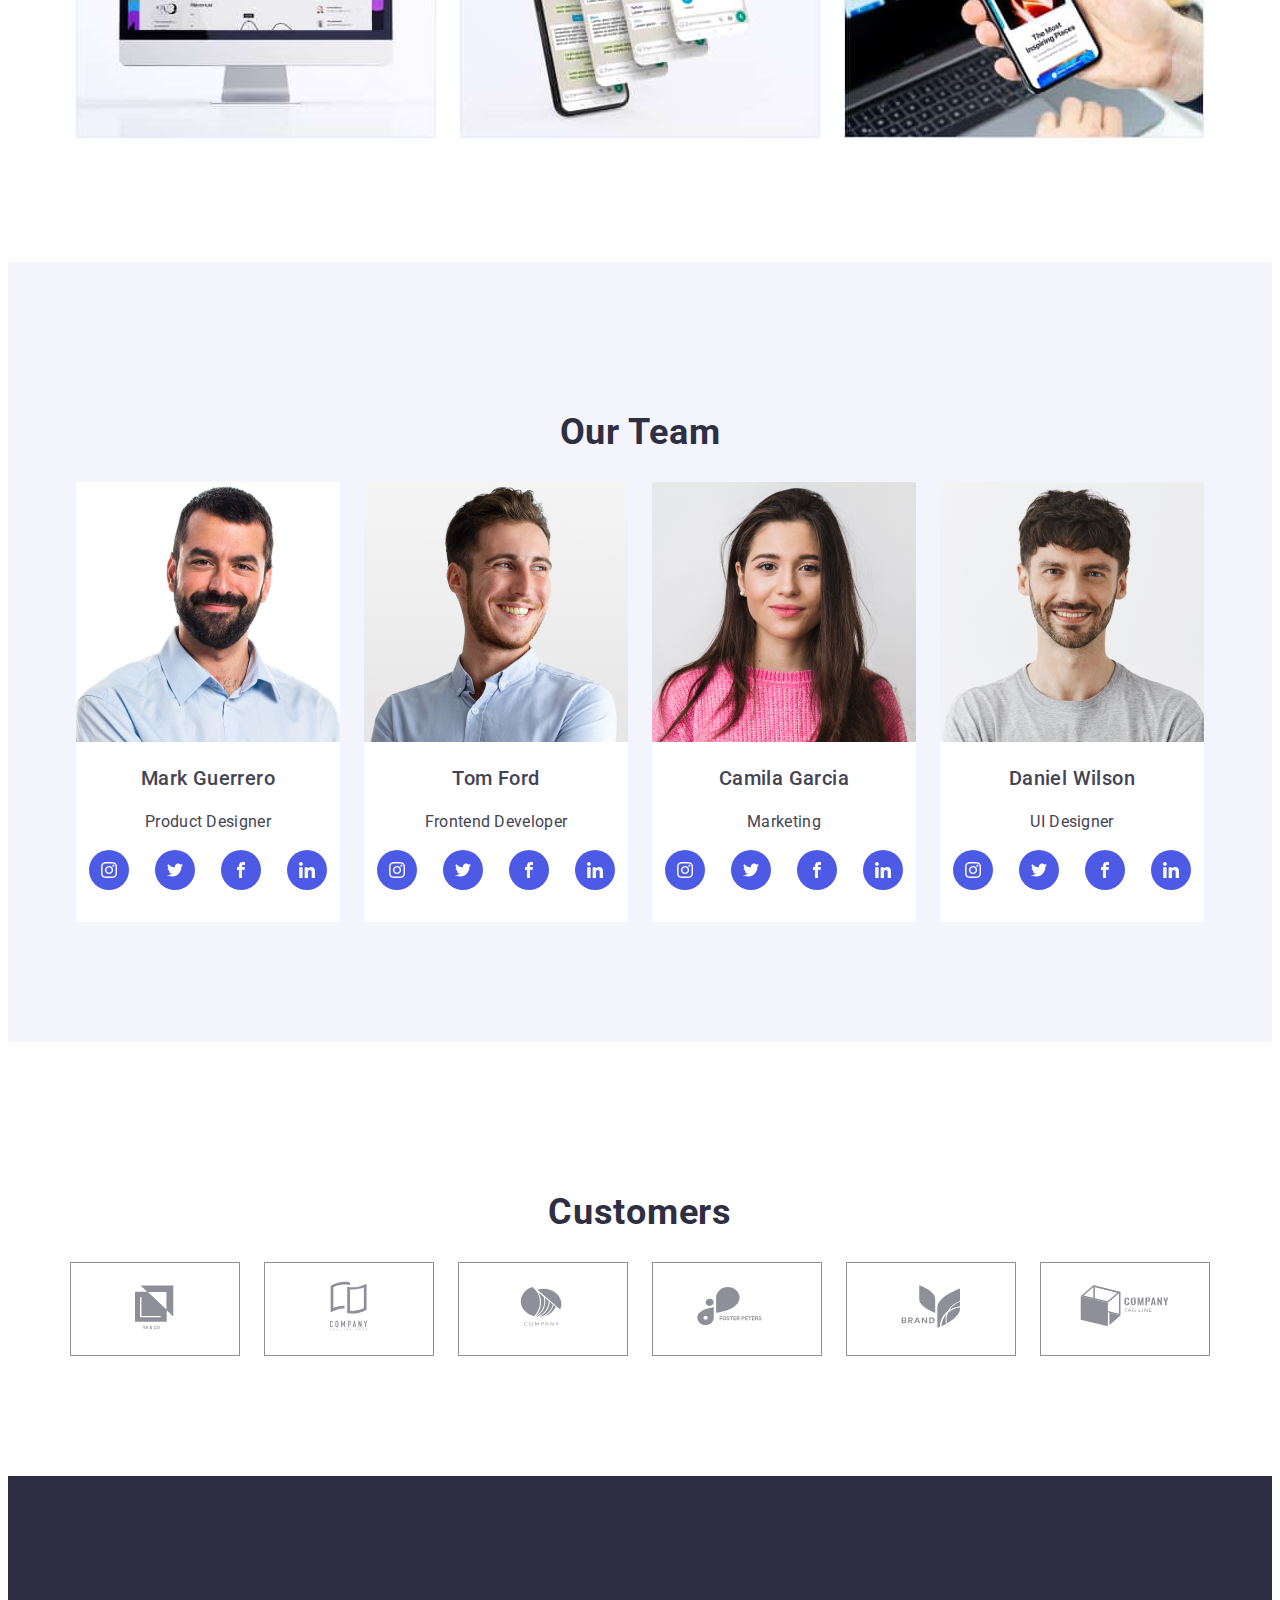
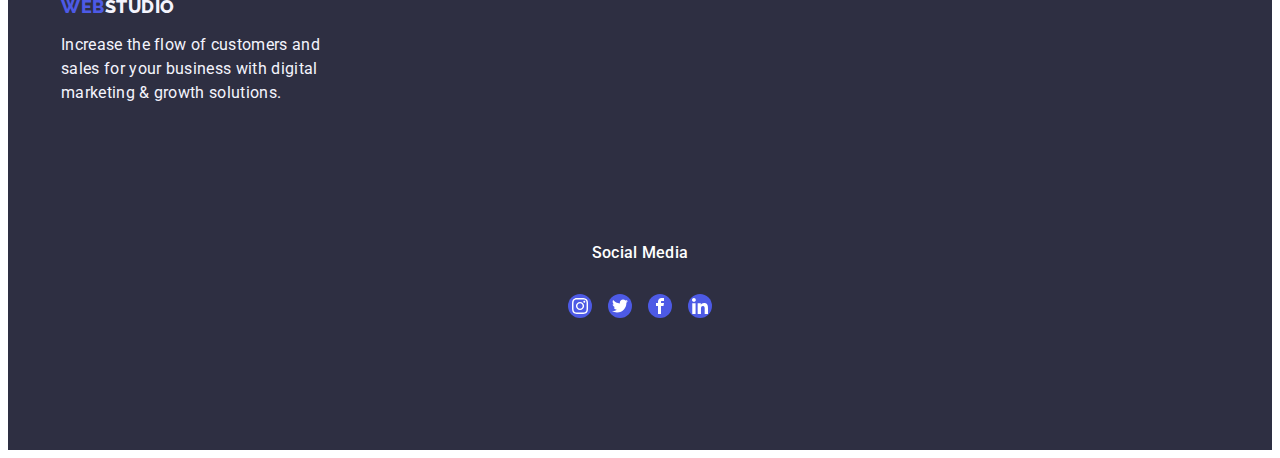
==== commit 06a7b9bc: "update" ====
--- a/index.html
+++ b/index.html
@@ -34,8 +34,8 @@
         
         </header>
 
-        <section class="title banner">
-            <h1>Effective Solutions <br />
+        <section class="title-banner">
+            <h1 class="title">Effective Solutions <br />
                 for Your Business</h1>
             <button type="button" class="title button">Order Service</button>
         </section>     
@@ -46,7 +46,7 @@
         <section class="section container">
             <ul class="techniques f-list">
                 <li>
-                    <div class="about-icon " >
+                    <div class="about-icon">
                         <svg width="64" height="64">
                             <use href="./images1/icons.svg#antenna-1"></use>
                         </svg>
@@ -56,7 +56,7 @@
                 Our goal is to identify the business problem to walk away with the perfect and creative solution.
                 </p></li>
                 <li>
-                 <div class="about-icon " >
+                 <div class="about-icon">
                         <svg width="64" height="64">
                             <use href="./images1/icons.svg#clock-1"></use>
                         </svg>
@@ -66,7 +66,7 @@
                 Bring the key message to the brand's audience for the best price within the shortest possible time.
                 </p></li>
                 <li>
-                    <div class="about-icon ">
+                    <div class="about-icon">
                         <svg width="64" height="64">
                             <use href="./images1/icons.svg#diagram-1"></use>
                         </svg>
@@ -77,7 +77,7 @@
                 Research and confirm brands that present the strongest digital growth opportunities and minimize risk.
                 </p></li>
                 <li>
-                    <div class="about-icon ">
+                    <div class="about-icon">
                         <svg width="64" height="64">
                             <use href="./images1/icons.svg#astronaut-1"></use>
                         </svg>
@@ -313,49 +313,45 @@
     </main>
  
     <footer>
-        <section class="section container">
-            <div>
+        <div class="section container">
                 <a href="webstudio"class="web"><span>WEB</span><span class="studio-footer">STUDIO</span></a>
                 <p class="text">
                 Increase the flow of customers and <br />
                 sales for your business with digital <br />
                 marketing & growth solutions.
                 </p>
-            </div>
-
-            <div class="footer-socials">
-                
+        </div>
+
+                           
                 <h2 class="social-media">Social Media</h2>
                 <div class="footer-socials-icon">
-                <a class="socials-icon">
+                    <a class="socials-icon">
+                        <svg width="16" height="16">
+                            <use href="./images1/icons.svg#instagram-2"></use>
+                        </svg>
+                    </a>
+                    <a class="socials-icon">
         
-                    <svg width="16" height="16">
-                        <use href="./images1/icons.svg#instagram-2"></use>
-                    </svg>
-                </a>
-                <a class="socials-icon">
+                        <svg width="16" height="16">
+                            <use href="./images1/icons.svg#twitter-1"></use>
+                        </svg>
+                    </a>
+                    <a class="socials-icon">
         
-                    <svg width="16" height="16">
-                        <use href="./images1/icons.svg#twitter-1"></use>
-                    </svg>
-                </a>
-                <a class="socials-icon">
-        
-                    <svg width="16" height="16">
-                        <use href="./images1/icons.svg#facebook"></use>
-                    </svg>
-                </a>
-                <a class="socials-icon">
-        
-                    <svg width="16" height="16">
-                        <use href="./images1/icons.svg#linkedin-1"></use>
-                    </svg>
-                </a>
+                        <svg width="16" height="16">
+                            <use href="./images1/icons.svg#facebook"></use>
+                        </svg>
+                    </a>
+                    <a class="socials-icon">
+                        <svg width="16" height="16">
+                            <use href="./images1/icons.svg#linkedin-1"></use>
+                        </svg>
+                    </a>
        
-            </div>
-        </div>
-            
-        </section>
+                </div>
+       
+            
+       
     </footer>
     
     
--- a/css/styles.css
+++ b/css/styles.css
@@ -72,32 +72,37 @@
     
 }
 
+.title-banner {
+    background: linear-gradient(rgba(46, 47, 66, 0.7), rgba(46, 47, 66, 0.7)),
+        url('../images1/people-office-1.jpg');
+    height: 600px;
+    text-align: center;
+    background-size: cover;
+}
+
 .title {
-    color:#ffffff;
-    background-color: #4D5AE5;
+    position: relative;
+    color: var(--CLOUD);
+}
+   
+
+.button {
+    font-size: 16px;
+    border-style: none;
+    line-height: 24px;
+    font-weight: 500;
+    color: var(--CLOUD);
+    letter-spacing: 0.64px;
+    background-color: var(--IRIS);
     border-radius: 4px;
-    border: none;
-    box-shadow: 0px 4px 4px 0px rgba(0, 0, 0, 0.15);
-    font-size: 16px
-    font-weight: 500;
-    line-height: 24px;
-    letter-spacing: 0.64px; 
-    text-align: center;
     padding: 16px 32px;
-
-
-    
-}
-
-.title banner {
-    background: url("./images1/people-office-1.jpg");
-    height: 600px;
-    background-size: cover;
-}
-
-.title button {
-    text-align: center;
-    margin-bottom: 188px;
+    cursor: pointer;
+    
+}
+
+.button:hover {
+    background-color: var(--ocean);
+    
 }
 
 .title button:hover {
@@ -312,10 +317,34 @@
     
 }
 
-.footer-socials {
-    margin-left: 100px;
-}
+.footer-section {
+    display: flex;
+    padding: 100px;
+    gap: 120px
+}
+
+.studio-footer {
+    font-size: 18px;
+    line-height: 21px;
+    font-weight: 800px;
+    color: var(--CLOUD);
+    letter-spacing: 0.54px;
+}
+.text {
+    font-size: 16px;
+    line-height: 24px;
+    font-weight: 400;
+    color: var(--CLOUD);
+    letter-spacing: 0.32px;
+}
+
+.footer-socials-icon {
+    display: flex;
+    gap: 16px;
+}
+
 .social-media {
+    margin-top: 0;
     color:#ffffff;
     font-family: Roboto;
     font-size: 16px;
@@ -325,8 +354,7 @@
     display: flex;
     align-items: center;
     justify-content: center;
-   
-        
+       
 }
 
 .socials-icon {
@@ -337,8 +365,7 @@
     display: flex;
     align-items: center;
     justify-content: center;
-    
-    
+   
 }
 
 .footer-socials-icon {
@@ -348,6 +375,7 @@
     justify-content: center;
     gap: 16px;
     padding-top: 16px;
+    padding-bottom: 132px;
 
      
 }
@@ -359,9 +387,7 @@
 .footer {
     display: flex;
     align-items: center;
-
-
-    
+   
 }
 
 .text {
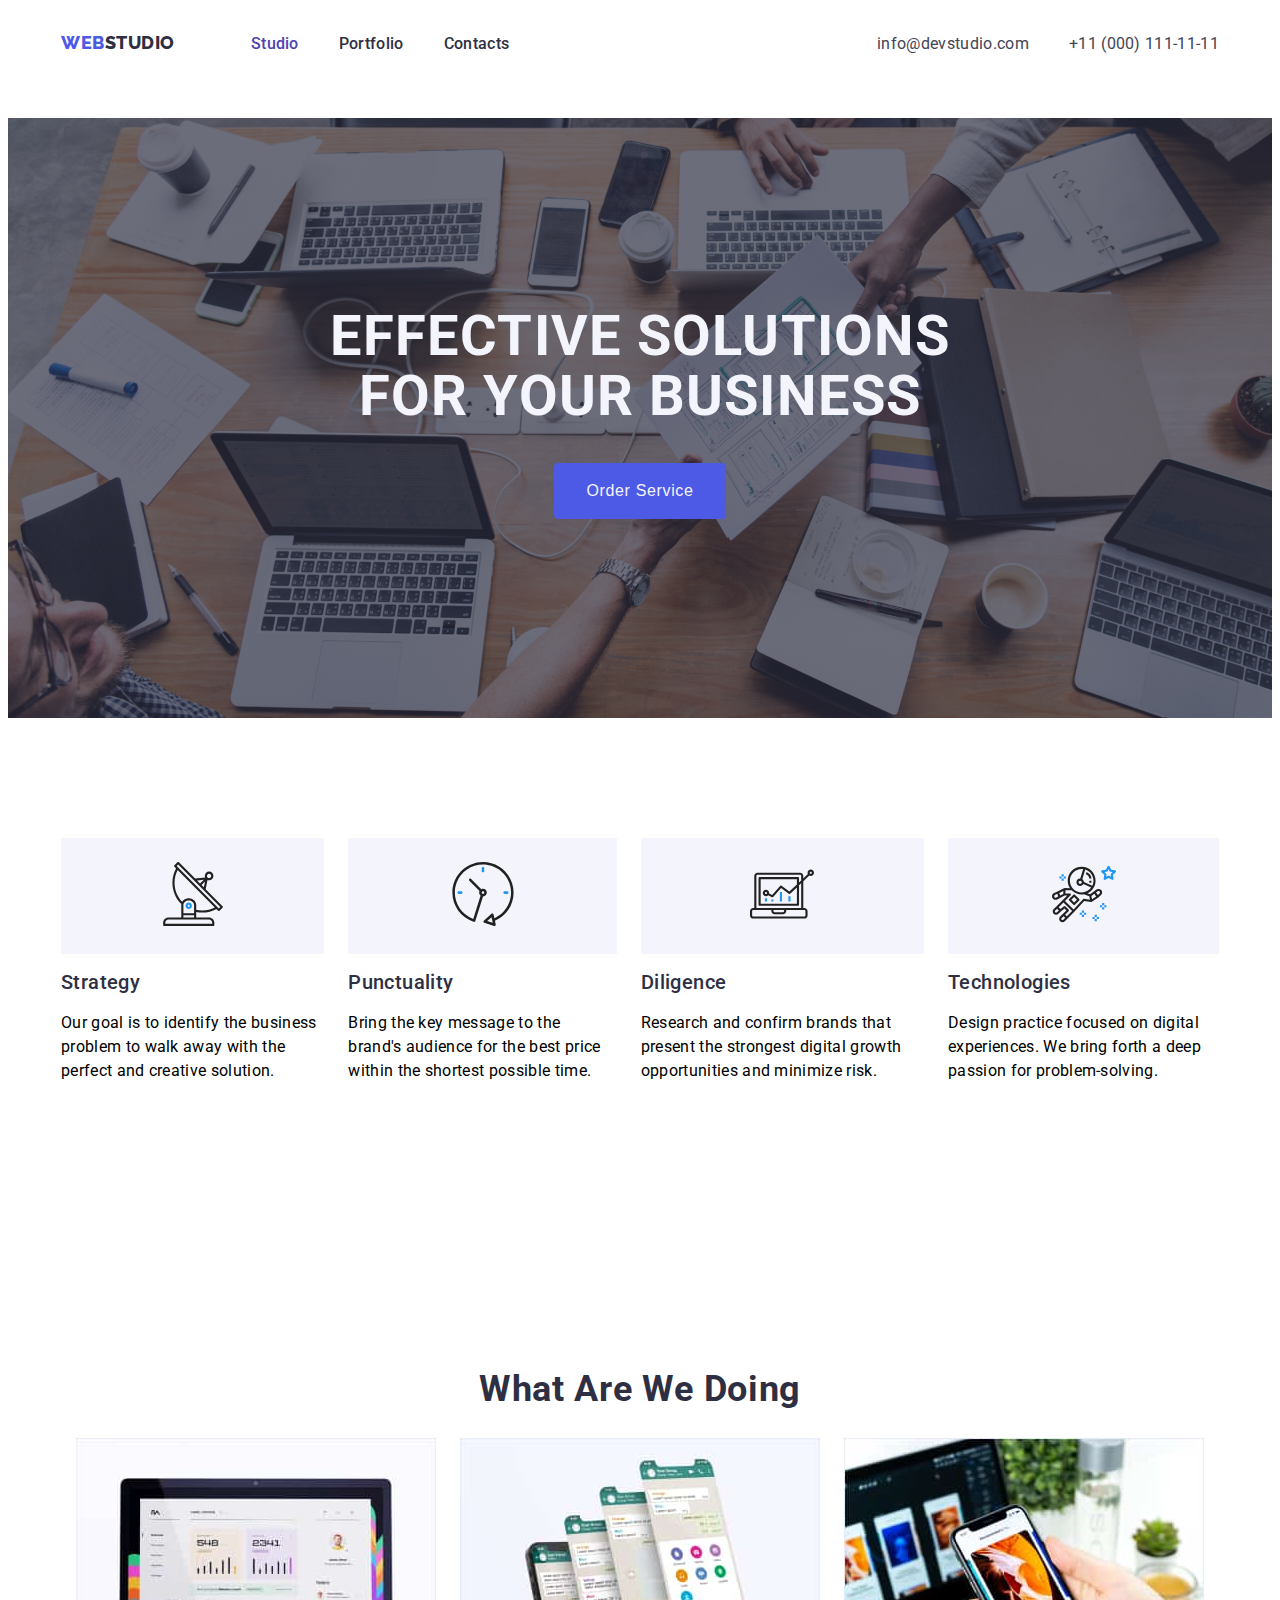
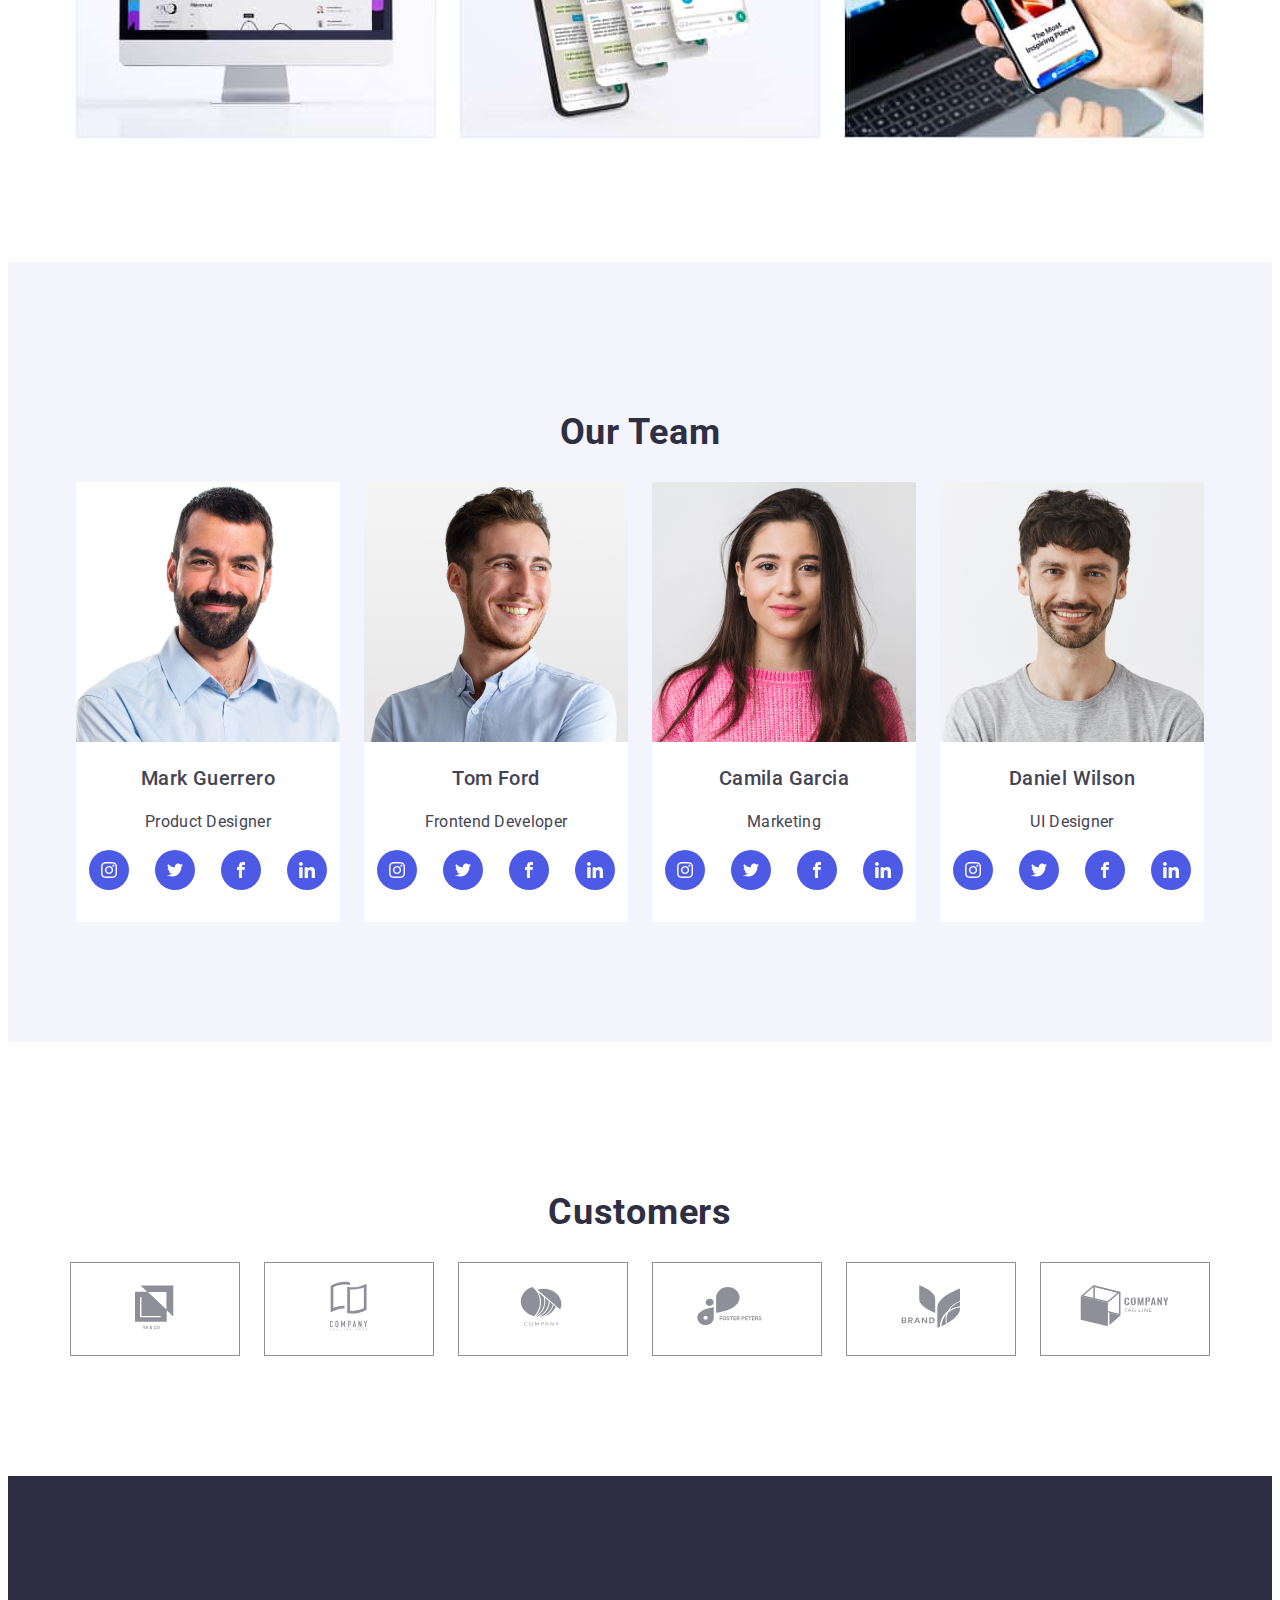
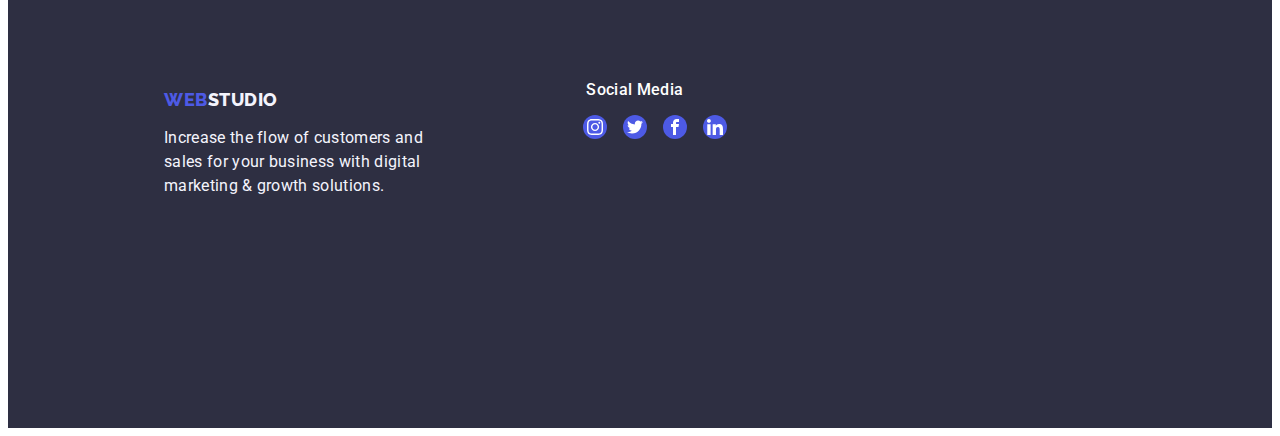
==== commit c0673ea6: "update footer" ====
--- a/index.html
+++ b/index.html
@@ -312,45 +312,51 @@
         </section>
     </main>
  
-    <footer>
-        <div class="section container">
+    <footer class="footer">
+        <div class="footer-container">
+            <div class="section container">
                 <a href="webstudio"class="web"><span>WEB</span><span class="studio-footer">STUDIO</span></a>
                 <p class="text">
                 Increase the flow of customers and <br />
                 sales for your business with digital <br />
                 marketing & growth solutions.
                 </p>
+            </div>
+
+                <div class="footer-socials-icon">
+                <h2 class="social-media">Social Media</h2>
+                    <ul class="social-list">
+                        
+                        <li><a class="socials-icon">
+                            <svg width="16" height="16">
+                                <use href="./images1/icons.svg#instagram-2"></use>
+                            </svg>
+                            </a>
+                        </li>
+                        <li><a class="socials-icon">
+        
+                            <svg width="16" height="16">
+                                <use href="./images1/icons.svg#twitter-1"></use>
+                            </svg>
+                            </a>
+                        </li>
+                    <li><a class="socials-icon">
+        
+                            <svg width="16" height="16">
+                                <use href="./images1/icons.svg#facebook"></use>
+                            </svg>
+                        </a>
+                    </li>
+                    <li><a class="socials-icon">
+                            <svg width="16" height="16">
+                                <use href="./images1/icons.svg#linkedin-1"></use>
+                            </svg>
+                        </a>
+                    </li>
+                </ul>
+            </div>
         </div>
-
-                           
-                <h2 class="social-media">Social Media</h2>
-                <div class="footer-socials-icon">
-                    <a class="socials-icon">
-                        <svg width="16" height="16">
-                            <use href="./images1/icons.svg#instagram-2"></use>
-                        </svg>
-                    </a>
-                    <a class="socials-icon">
-        
-                        <svg width="16" height="16">
-                            <use href="./images1/icons.svg#twitter-1"></use>
-                        </svg>
-                    </a>
-                    <a class="socials-icon">
-        
-                        <svg width="16" height="16">
-                            <use href="./images1/icons.svg#facebook"></use>
-                        </svg>
-                    </a>
-                    <a class="socials-icon">
-                        <svg width="16" height="16">
-                            <use href="./images1/icons.svg#linkedin-1"></use>
-                        </svg>
-                    </a>
-       
-                </div>
-       
-            
+  
        
     </footer>
     
--- a/css/styles.css
+++ b/css/styles.css
@@ -173,7 +173,6 @@
     gap: 24px;
     justify-content: center;
    
-    
 }
 
 .section {
@@ -202,10 +201,10 @@
     font-weight: 400px;
     line-height: 24px;
     letter-spacing: 0.32px;
-    
-
-}
-
+  
+
+}
+/* WHAT WE DO SECTION */
 .what-we-do h2 {
     font-size: 36px;
     font-weight: 700;
@@ -216,6 +215,7 @@
     color: var(--NAVY-BLUE);
 
 }
+/* OUR TEAM SECTION*/
 
 .bg-cloud {
     background: var(--CLOUD);
@@ -280,8 +280,9 @@
     text-align: center;
 
 }
-
-
+/*END OF OUR TEAM SECITON*/
+
+/* CUSTOMER SECTION */
 .customers h2 {
     color: var(--NAVY-BLUE);
     text-align: center;
@@ -311,16 +312,25 @@
     fill: #8e8f99;
 }
 
+/*END OF CUSTOMER SECTION*/
+
+/* FOOTER STYLING*/
+
 footer {
     background-color: var(--NAVY-BLUE);
+    display: flex;
+    padding: 120px 0;
+    padding-left: 156px;
+    height: 312px;
   
     
 }
 
-.footer-section {
-    display: flex;
-    padding: 100px;
-    gap: 120px
+.footer-container {
+    display: flex;
+    column-gap: 120px;
+    justify-content: center;
+    align-items: center;
 }
 
 .studio-footer {
@@ -337,14 +347,7 @@
     color: var(--CLOUD);
     letter-spacing: 0.32px;
 }
-
-.footer-socials-icon {
-    display: flex;
-    gap: 16px;
-}
-
 .social-media {
-    margin-top: 0;
     color:#ffffff;
     font-family: Roboto;
     font-size: 16px;
@@ -369,27 +372,25 @@
 }
 
 .footer-socials-icon {
-    display: flex;
-    align-items: center;
-    text-align: center;
-    justify-content: center;
-    gap: 16px;
-    padding-top: 16px;
-    padding-bottom: 132px;
-
-     
+    display: inline-block;
+    justify-content: center;
+    align-items: center;
+    padding-bottom: 100px;
+    
 }
 
 .footer-socials-icon svg {
     fill: white;
 
 }
-.footer {
-    display: flex;
-    align-items: center;
-   
-}
-
+
+.social-list {
+    display: flex;
+    justify-content: center;
+    flex-wrap: wrap;
+    column-gap: 16px;
+    padding-left: 40px;
+}
 .text {
     color: var(--CLOUD);
     font-size: 16px;
@@ -399,20 +400,16 @@
 
 }
 
-
-.studio-footer {
-    color: var(--CLOUD);
-
-}
-
-
-
-
-
-
-    
-    
-
-
-
-
+/* END OF FOOTER STYLING*/
+
+
+
+
+
+
+    
+    
+
+
+
+
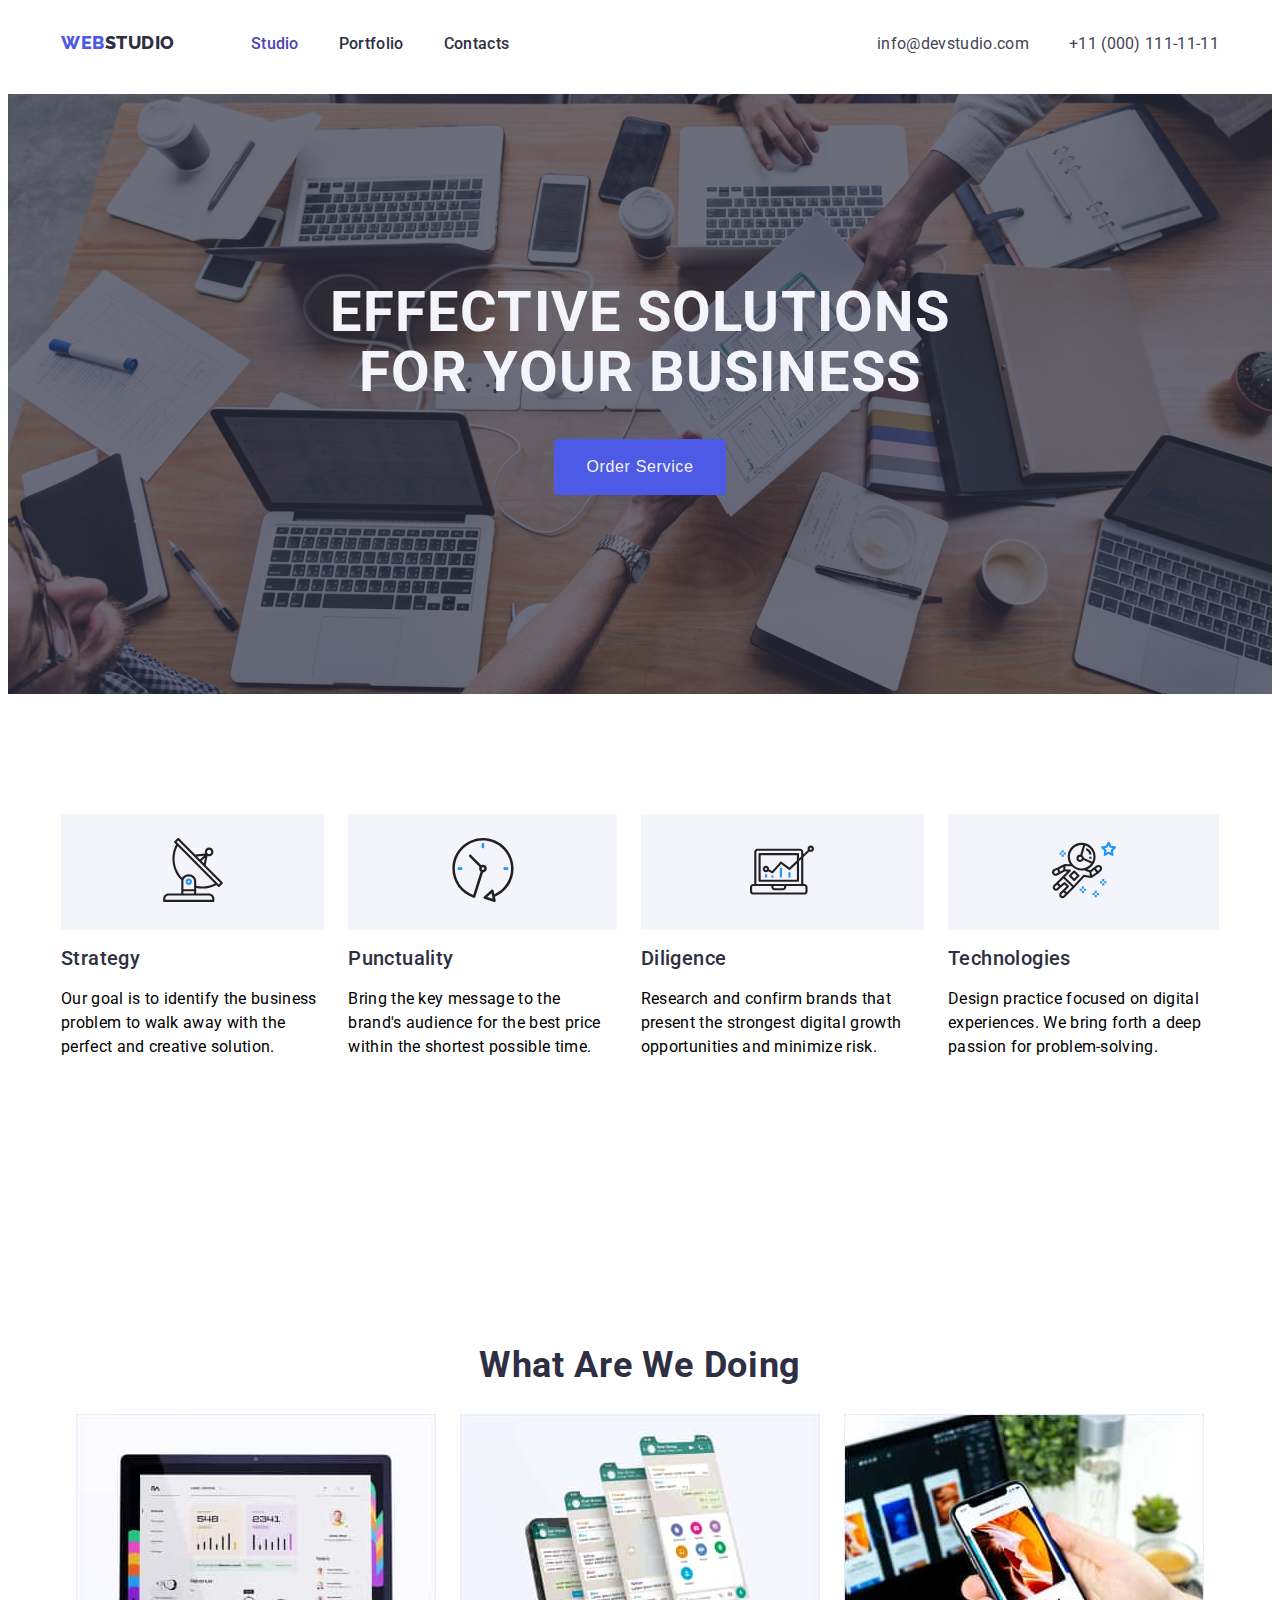
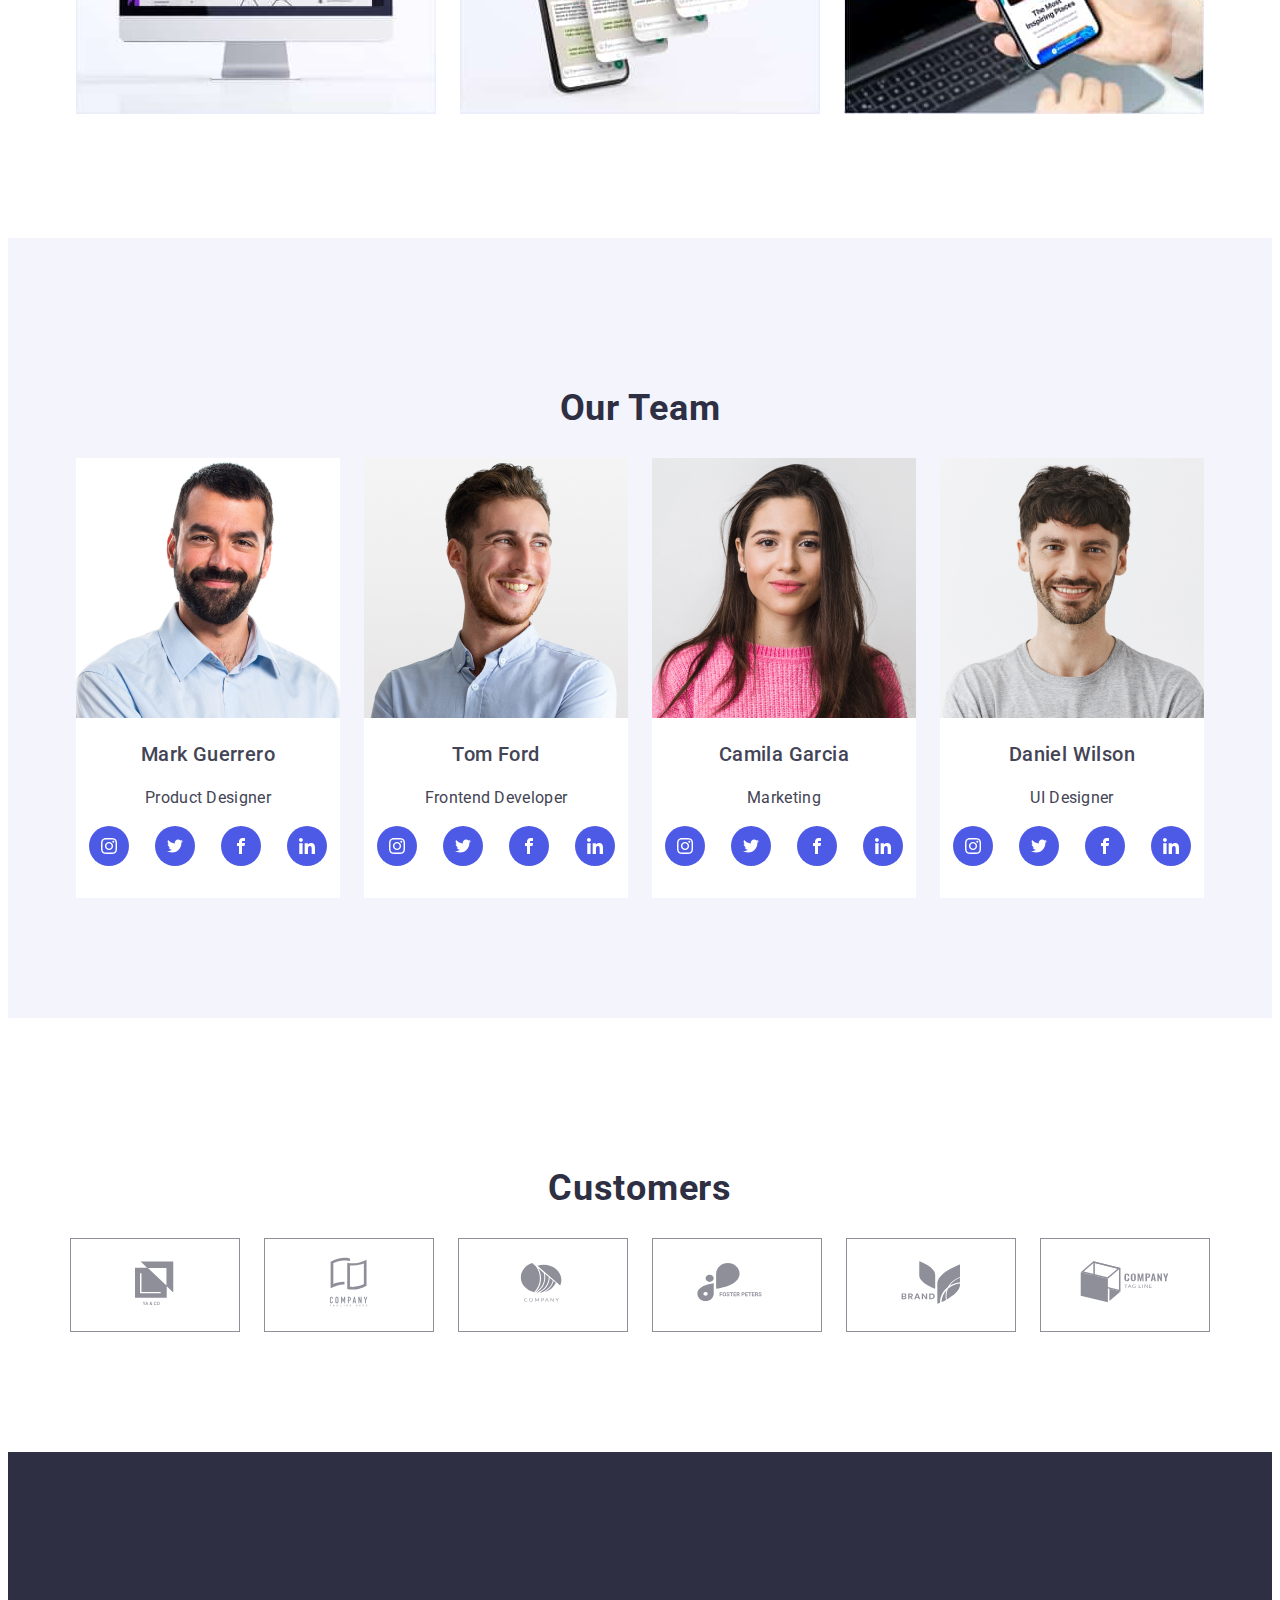
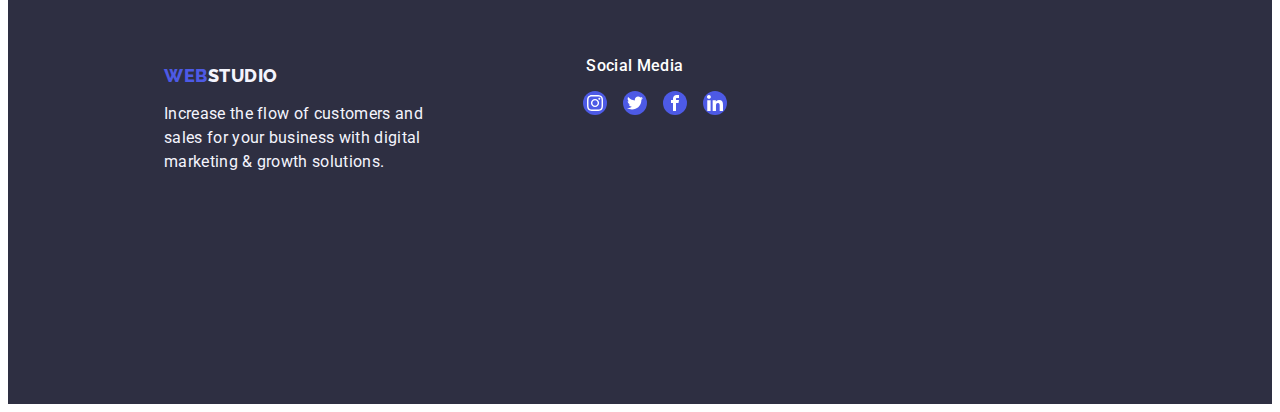
==== commit 3a16037f: "update portfolio" ====
--- a/index.html
+++ b/index.html
@@ -313,6 +313,7 @@
     </main>
  
     <footer class="footer">
+     
         <div class="footer-container">
             <div class="section container">
                 <a href="webstudio"class="web"><span>WEB</span><span class="studio-footer">STUDIO</span></a>
@@ -357,7 +358,7 @@
             </div>
         </div>
   
-       
+    
     </footer>
     
     
--- a/css/styles.css
+++ b/css/styles.css
@@ -5,16 +5,12 @@
     --CLOUD: #f4f4fd;
     --ocean:#4f42b5;
     --light slate: #8e8f99;
-
-
-
 }
 ul {      
     list-style-type: none;
     padding: 0;
     margin: 0;
-    
-
+  
 }
 section.contact {
     text-decoration: none;
@@ -56,7 +52,6 @@
 .header {
     align-items: center;
     justify-content:space-between;
-    padding-bottom: 24px;
     padding-top: 24px;
     margin: 0 auto;
         
@@ -314,6 +309,87 @@
 
 /*END OF CUSTOMER SECTION*/
 
+
+/* PORTFOLIO STYLING*/
+
+
+.button-link {
+    display: flex;
+    gap: 24px;
+    justify-content: center;
+    padding-bottom: 72px;
+    padding-top: 96px;
+    border-radius: 4px;
+    border-style: none;
+    
+
+
+}
+.first-button {
+    color: #ffffff;
+    font-family: Roboto;
+    background: var(--ocean);
+    box-shadow: 0px 2px 2px 0px rgba(0, 0, 0, 0.12),
+        0px 2px 1px 0px rgba(0, 0, 0, 0.08),
+        0px 3px 1px 0px rgba(0, 0, 0, 0.10);
+    border-style: none;
+    border-radius: 4px;
+    width: 69px;
+    height: 48px; 
+    
+    
+  
+}
+
+.button-link txt {
+    font-family: Roboto;
+    font-size: 16px;
+    font-weight: 500;
+    line-height: 24px;
+    letter-spacing: 0.64px;
+    padding: 12px 24px;
+    background: var(--CLOUD);
+
+
+        
+
+}
+
+.button-row {
+    color: var(--IRIS);
+    text-align: center;
+    font-family: Roboto;
+    font-size: 16px;
+    font-weight: 500;
+    line-height: 24px;
+    letter-spacing: 0.64px
+    border: 1px solid #E7E9FC;
+}
+.project-f-list {
+    width: 100%;
+    flex-wrap: wrap;
+    display: flex;
+    gap: 24px;
+    justify-content: center;
+
+
+}
+.pro-list {
+    width: 30%;
+     
+
+}
+
+.app {
+    width: 100%;
+    
+
+}
+
+
+
+
+
 /* FOOTER STYLING*/
 
 footer {
